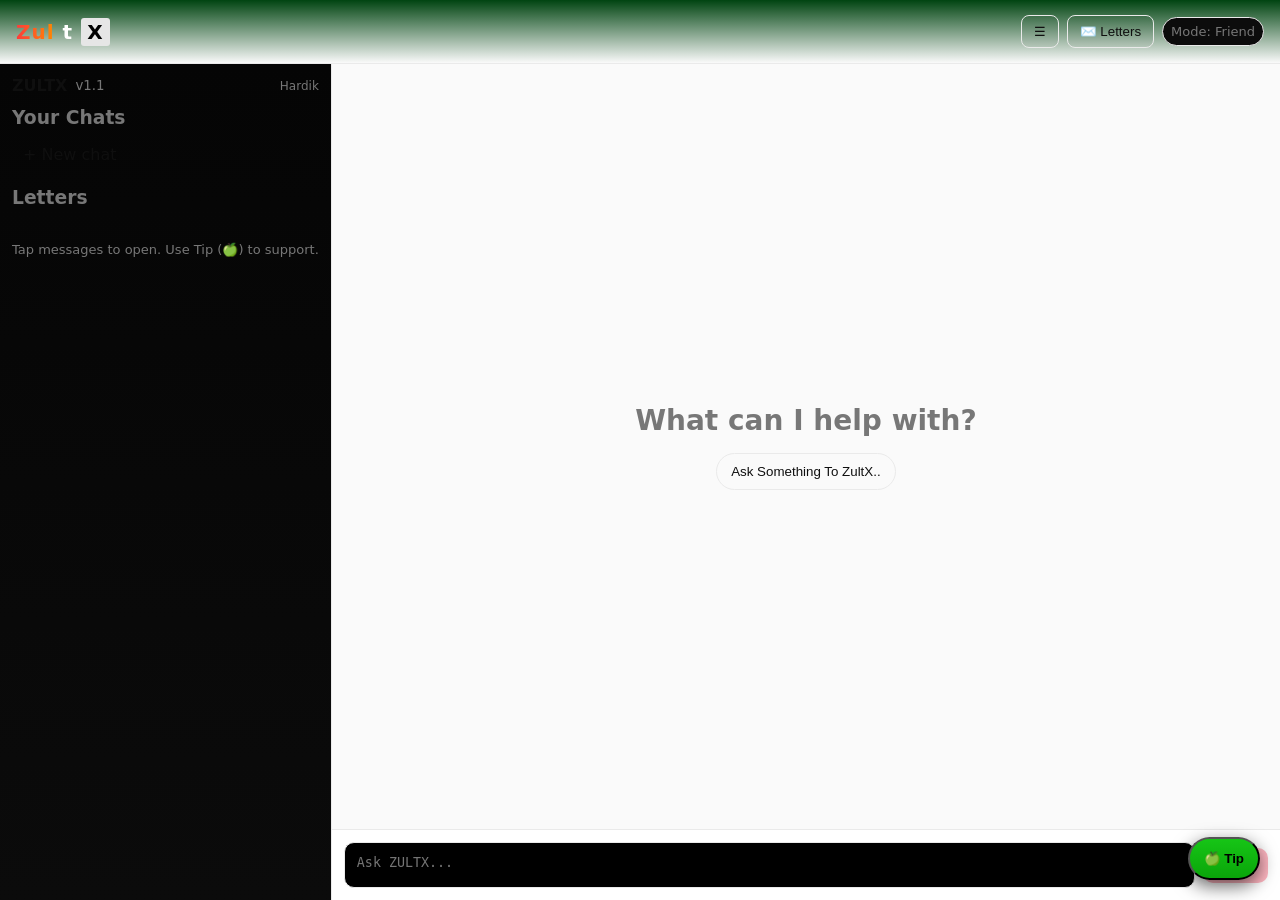
==== index.html @ 073f1c7c "Update title and color scheme in index.html" ====
<!doctype html>
<html lang="en">
<head>
<meta charset="utf-8" />
<meta name="viewport" content="width=device-width,initial-scale=1" />
<title>ZULTX — v1.1</title>
<style>
:root{
  --bg:#fafafa;
  --panel:#ffffff;
  --text:#0f0f0f;
  --muted:#777;
  --outline:#eaeaea;
  --accent:#ffb6c1;
  --glass: rgba(0,0,0,0.03);
}
  
@media (prefers-color-scheme: dark){
  :root{
    --bg:#000;
    --panel:#0b0b0b;
    --text:#eaeaea;
    --muted:#9aa0a6;
    --outline:#121212;
    --accent:#18d018;
    --glass: rgba(255,255,255,0.03);
  }
}
  
*{box-sizing:border-box}
html,body{height:100%;margin:0;font-family:Inter,system-ui,Arial;color:var(--text);background:var(--bg)}
header{height:64px;display:flex;align-items:center;gap:12px;padding:10px 16px;border-bottom:1px solid var(--outline);background:linear-gradient(180deg,#041,#0000)}
.logo{font-weight:800;letter-spacing:1px;font-size:20px;display:flex;align-items:center;gap:8px}
.logo .fire{background:linear-gradient(90deg,#ff3b3b,#ff8a00);-webkit-background-clip:text;background-clip:text;color:transparent;font-weight:900}
.logo .x-black{color:#000;background:#e6e6e6;padding:2px 6px;border-radius:3px}
.top-actions{margin-left:auto;display:flex;gap:8px;align-items:center}
.top-actions button{background:var(--glass);border:1px solid var(--outline);padding:8px 12px;border-radius:8px;color:var(--text);cursor:pointer}

.app{display:flex;height:calc(100% - 64px);}

/* side panel */
.side{width:var(--side-w);background:linear-gradient(180deg,#050505,#0b0b0b);border-right:1px solid var(--outline);padding:12px;overflow:auto}
.side .menu-btn{display:flex;align-items:center;gap:8px;padding:10px;border-radius:10px;cursor:pointer;border:1px solid transparent}
.side .menu-btn:hover{background:rgba(255,255,255,0.02)}
.side h3{margin:12px 0 6px;color:var(--muted);font-weight:600}

/* main chat */
.main{flex:1;display:flex;flex-direction:column;position:relative}
.center-screen{flex:1;display:flex;align-items:center;justify-content:center;text-align:center;color:var(--muted)}
.chat-wrap{display:flex;flex-direction:column;gap:12px;padding:18px;max-width:900px;margin:0 auto;flex:1;overflow:auto}
.msg{padding:12px 14px;border-radius:12px;max-width:78%;white-space:pre-wrap;opacity:0;transform:translateY(6px);animation:fadeIn 240ms ease forwards}
@keyframes fadeIn{to{opacity:1;transform:none}}
.msg.user{background:#071326;margin-left:auto;border-top-right-radius:2px;color:#bfe}
.msg.ai{background:linear-gradient(180deg,#0f1720,#07101a);margin-right:auto;border-top-left-radius:2px}
.meta{font-size:12px;color:var(--muted);margin-top:4px;display:flex;gap:8px;align-items:center}

/* typing indicator + cursor */
.typing{display:inline-block;margin-left:6px;font-size:12px;color:var(--muted)}
.cursor{display:inline-block;width:10px;height:18px;margin-left:6px;background:var(--text);border-radius:2px;animation:blink 1s steps(2,end) infinite}
@keyframes blink{50%{opacity:0}}

/* input bar */
.compose{padding:12px;border-top:1px solid var(--outline);display:flex;gap:8px;align-items:center;background:var(--panel)}
.compose textarea{flex:1;background:#000;border:1px solid var(--outline);padding:12px;border-radius:10px;color:var(--text);min-height:46px;resize:none}
.compose button{background:var(--accent);border:none;padding:10px 16px;border-radius:10px;font-weight:700;cursor:pointer;color:#000}

/* small helpers */
.hint{color:var(--muted);font-size:13px;text-align:center;margin-top:8px}
.mode-pill{padding:6px 8px;border-radius:999px;background:#0c0c0c;border:1px solid var(--outline);font-size:13px;color:var(--muted)}
.fab{position:fixed;right:20px;bottom:20px;background:linear-gradient(180deg,#16c516,#0aa50a);color:#000;padding:12px 14px;border-radius:999px;font-weight:700;cursor:pointer;box-shadow:0 6px 18px rgba(0,0,0,0.6)}
@media(max-width:880px){.side{display:none}:root{--side-w:260px}}
</style>
</head>
<body>
<header>
  <div class="logo"><span class="fire">Zul</span><span style="color:#fff">t</span><span class="x-black">X</span></div>
  <div class="top-actions">
    <button id="hamb">☰</button>
    <button id="lettersBtn">✉️ Letters</button>
    <div id="modePill" class="mode-pill">Mode: Friend</div>
  </div>
</header>

<div class="app">
  <aside class="side" id="sidePanel">
    <div style="display:flex;justify-content:space-between;align-items:center">
      <div style="display:flex;gap:8px;align-items:center"><strong>ZULTX</strong><small style="color:var(--muted)"> v1.1</small></div>
      <div style="font-size:12px;color:var(--muted)">Hardik</div>
    </div>

    <h3>Your Chats</h3>
    <div id="historyList">
      <div class="menu-btn" onclick="newChat()">+ New chat</div>
    </div>

    <h3>Letters</h3>
    <div id="lettersList" style="display:flex;flex-direction:column;gap:6px"></div>
    <div style="height:20px"></div>
    <div class="hint">Tap messages to open. Use Tip (🍏) to support.</div>
  </aside>

  <main class="main">
    <div id="centerScreen" class="center-screen">
      <div style="max-width:720px">
        <div style="font-size:28px;font-weight:800;margin-bottom:16px">What can I help with?</div>
        <div style="display:flex;gap:8px;justify-content:center">
          <button onclick="focusInput()" style="padding:10px 14px;border-radius:999px;border:1px solid var(--outline);background:transparent;color:var(--text);cursor:pointer">Ask Something To ZultX..</button>
        </div>
      </div>
    </div>

    <div id="chatArea" class="chat-wrap" style="display:none"></div>

    <div class="compose">
      <textarea id="input" placeholder="Ask ZULTX..." rows="1"></textarea>
      <button id="sendBtn">Send</button>
    </div>
  </main>
</div>

<button class="fab" id="tipBtn">🍏 Tip</button>

<!-- letters modal -->
<div id="lettersModal" style="display:none;position:fixed;left:8%;top:8%;right:8%;bottom:8%;background:#061212;border-radius:12px;padding:18px;z-index:60;overflow:auto;border:1px solid #142">
  <div style="display:flex;justify-content:space-between;align-items:center">
    <h2>Letters</h2>
    <button onclick="closeLetters()">Close</button>
  </div>
  <div id="modalLettersContent" style="white-space:pre-wrap;color:var(--text);margin-top:12px"></div>
</div>

<!-- tip modal -->
<div id="tipModal" style="display:none;position:fixed;left:20%;top:18%;right:20%;background:#061212;border-radius:12px;padding:18px;z-index:70;border:1px solid #142">
  <h3>Tip ZULTX</h3>
  <div style="display:flex;gap:8px;margin-top:12px">
    <button onclick="createTip(10)">₹10</button>
    <button onclick="createTip(40)">₹40</button>
    <button onclick="createTip(100)">₹100</button>
    <button onclick="createTip(500)">₹500</button>
    <button onclick="createTip(1100)">₹1100</button>
  </div>
  <div style="margin-top:12px"><button onclick="closeTip()">Cancel</button></div>
</div>

<!-- UPI QR modal (desktop fallback) -->
<div id="qrModal" style="display:none;position:fixed;left:18%;top:12%;right:18%;background:#061212;border-radius:12px;padding:18px;z-index:71;border:1px solid #142;text-align:center">
  <h3>Scan to pay (UPI)</h3>
  <div id="qrImgWrap" style="margin-top:12px"></div>
  <div style="margin-top:12px">
    <button id="copyUpiBtn">Copy UPI</button>
    <button onclick="closeQr()">Close</button>
  </div>
</div>

<script>
const chatArea = document.getElementById("chatArea");
const input = document.getElementById("input");
const sendBtn = document.getElementById("sendBtn");
const centerScreen = document.getElementById("centerScreen");
const sidePanel = document.getElementById("sidePanel");
let streaming = false;

function focusInput(){
  centerScreen.style.display = "none";
  chatArea.style.display = "flex";
  input.focus();
}

function newChat(){
  chatArea.innerHTML = "";
  centerScreen.style.display = "none";
  chatArea.style.display = "flex";
  addSystemMsg("New chat started.");
}

function addUserMsg(text){
  const d = document.createElement("div");
  d.className = "msg user";
  d.textContent = text;
  chatArea.appendChild(d);
  chatArea.scrollTop = chatArea.scrollHeight;
  return d;
}
function addAiMsg(text){
  const d = document.createElement("div");
  d.className = "msg ai";
  d.textContent = text;
  chatArea.appendChild(d);
  chatArea.scrollTop = chatArea.scrollHeight;
  return d;
}
function addSystemMsg(text){
  const d = document.createElement("div");
  d.style.textAlign = "center";
  d.style.color = "var(--muted)";
  d.style.fontSize = "13px";
  d.textContent = text;
  chatArea.appendChild(d);
  chatArea.scrollTop = chatArea.scrollHeight;
  return d;
}

function showTyping(flag){
  let t = document.getElementById("typingIndicator");
  if(flag){
    if(!t){
      t = document.createElement("div");
      t.id = "typingIndicator";
      t.className = "meta";
      t.innerHTML = 'ZULTX is thinking<span class="cursor"></span>';
      chatArea.appendChild(t);
      chatArea.scrollTop = chatArea.scrollHeight;
    }
  } else {
    const el = document.getElementById("typingIndicator");
    if(el) el.remove();
  }
}

async function sendMessage(){
  const text = input.value.trim();
  if(!text) return;
  addUserMsg(text);
  input.value = "";
  sendBtn.disabled = true;
  streaming = true;
  showTyping(true);

  const aiDiv = addAiMsg("");
  try{
    const res = await fetch(`/ask?q=${encodeURIComponent(text)}&stream=true`);
    if(!res.ok){
      aiDiv.textContent = "⚠️ Server error: "+(await res.text());
      sendBtn.disabled = false;
      streaming = false;
      showTyping(false);
      return;
    }
    const reader = res.body.getReader();
    const dec = new TextDecoder();
    while(true){
      const {value, done} = await reader.read();
      if(done) break;
      aiDiv.textContent += dec.decode(value);
      chatArea.scrollTop = chatArea.scrollHeight;
    }
    addFeedbackRow(aiDiv, text);
  }catch(e){
    aiDiv.textContent = "⚠️ Connection error.";
  }
  sendBtn.disabled = false;
  streaming = false;
  showTyping(false);
}

sendBtn.onclick = sendMessage;
input.addEventListener("keydown", e=>{
  if(e.key === "Enter" && !e.shiftKey){
    e.preventDefault();
    sendMessage();
  }
});

function addFeedbackRow(aiDiv, q){
  const row = document.createElement("div");
  row.className = "meta";
  row.innerHTML = `
    <button onclick="vote('up',this)">👍</button>
    <button onclick="vote('down',this)">👎</button>
    <button onclick="generateShare(this)">Share</button>
  `;
  aiDiv.after(row);
}

async function vote(kind,btn){
  const payload = {type: kind, time: Date.now()};
  await fetch("/feedback", {method:"POST", headers:{"Content-Type":"application/json"}, body:JSON.stringify(payload)});
  btn.textContent = kind === 'up' ? 'Thanks 👍' : 'Saved 👎';
}

function generateShare(btn){
  const msg = btn.parentNode.previousSibling.textContent || "";
  const canvas = document.createElement("canvas");
  canvas.width = 1200;
  canvas.height = 630;
  const ctx = canvas.getContext("2d");
  ctx.fillStyle = "#041014";
  ctx.fillRect(0,0,canvas.width,canvas.height);
  ctx.fillStyle = "#fff";
  ctx.font = "bold 48px Inter, Arial";
  ctx.fillText("ZULTX", 40, 90);
  ctx.fillStyle = "#cfe";
  ctx.font = "28px Inter, Arial";
  const lines = wrapText(ctx, msg, 1120);
  let y = 160;
  for(const line of lines){
    ctx.fillText(line, 40, y);
    y += 42;
    if(y > 560) break;
  }
  const data = canvas.toDataURL("image/png");
  const link = document.createElement("a");
  link.href = data;
  link.download = "zultx-share.png";
  link.click();
}

function wrapText(ctx, text, maxWidth){
  const words = text.split(/\s+/);
  const lines = [];
  let current = "";
  for(const w of words){
    const test = current ? current + " " + w : w;
    const m = ctx.measureText(test).width;
    if(m > maxWidth){
      lines.push(current);
      current = w;
    } else {
      current = test;
    }
  }
  if(current) lines.push(current);
  return lines;
}

// Letters
async function loadLetters(){
  const res = await fetch("/letters");
  const data = await res.json();
  const list = document.getElementById("lettersList");
  list.innerHTML = "";
  (data.letters||[]).forEach(name=>{
    const el = document.createElement("div");
    el.className = "menu-btn";
    el.textContent = name;
    el.onclick = ()=>openLetter(name);
    list.appendChild(el);
  });
}
async function openLetter(name){
  const res = await fetch(`/letters/${encodeURIComponent(name)}`);
  if(!res.ok) return alert("Unable to open")
  const text = await res.text();
  document.getElementById("modalLettersContent").textContent = text;
  document.getElementById("lettersModal").style.display = "block";
}
function closeLetters(){ document.getElementById("lettersModal").style.display="none" }

// Tip modal + UPI flow
document.getElementById("tipBtn").onclick = ()=>{ document.getElementById("tipModal").style.display = "block"; }
function closeTip(){ document.getElementById("tipModal").style.display = "none"; }

async function createTip(amount){
  // ask server for UPI link + QR
  const res = await fetch("/tip", {method:"POST", headers:{"Content-Type":"application/json"}, body:JSON.stringify({amount})});
  const data = await res.json();
  if(!data.ok){
    alert("Tip creation failed: " + (data.note || data.error || "unknown"));
    closeTip();
    return;
  }
  const upi_link = data.upi_link;
  const qr = data.qr;
  // mobile: try to open the UPI intent (works on Android/iPhone with UPI)
  const isMobile = /Android|iPhone|iPad|iPod/i.test(navigator.userAgent);
  if(isMobile){
    // Redirect to UPI link — phone will prompt UPI apps
    window.location.href = upi_link;
    closeTip();
    // Optionally show a tiny confirmation prompt after a few seconds (client will then call /tip/confirm)
    setTimeout(()=> {
      const ok = confirm("Did the payment app open? If you completed the tip, press OK to record it (you can paste txn id).");
      if(ok){
        const payment_id = prompt("Optional: paste payment id / txn id (if you have it)","");
        fetch("/tip/confirm", {method:"POST", headers:{"Content-Type":"application/json"}, body:JSON.stringify({order_id: data.order.id, payment_id, amount})});
      }
    }, 1200);
    return;
  }
  // Desktop: show QR modal and copy button
  openQr(qr, upi_link);
  closeTip();
}

function openQr(qrUrl, upiLink){
  const wrap = document.getElementById("qrImgWrap");
  wrap.innerHTML = `<img src="${qrUrl}" alt="UPI QR" style="width:280px;height:280px;border-radius:8px"/>`;
  const copyBtn = document.getElementById("copyUpiBtn");
  copyBtn.onclick = async ()=>{
    try{
      await navigator.clipboard.writeText(upiLink);
      copyBtn.textContent = "Copied ✓";
    }catch(e){
      alert("Copy failed — UPI link: " + upiLink);
    }
  };
  document.getElementById("qrModal").style.display = "block";
}

function closeQr(){ document.getElementById("qrModal").style.display = "none"; }

// hamburger toggle
document.getElementById("hamb").onclick = ()=>{
  if(sidePanel.style.display === "none" || getComputedStyle(sidePanel).display === "none"){
    sidePanel.style.display = "block";
  } else {
    sidePanel.style.display = "none";
  }
};

document.getElementById("lettersBtn").onclick = async ()=>{
  await loadLetters();
  document.getElementById("lettersModal").style.display = "block";
};

// init
loadLetters();
</script>
</body>
</html>
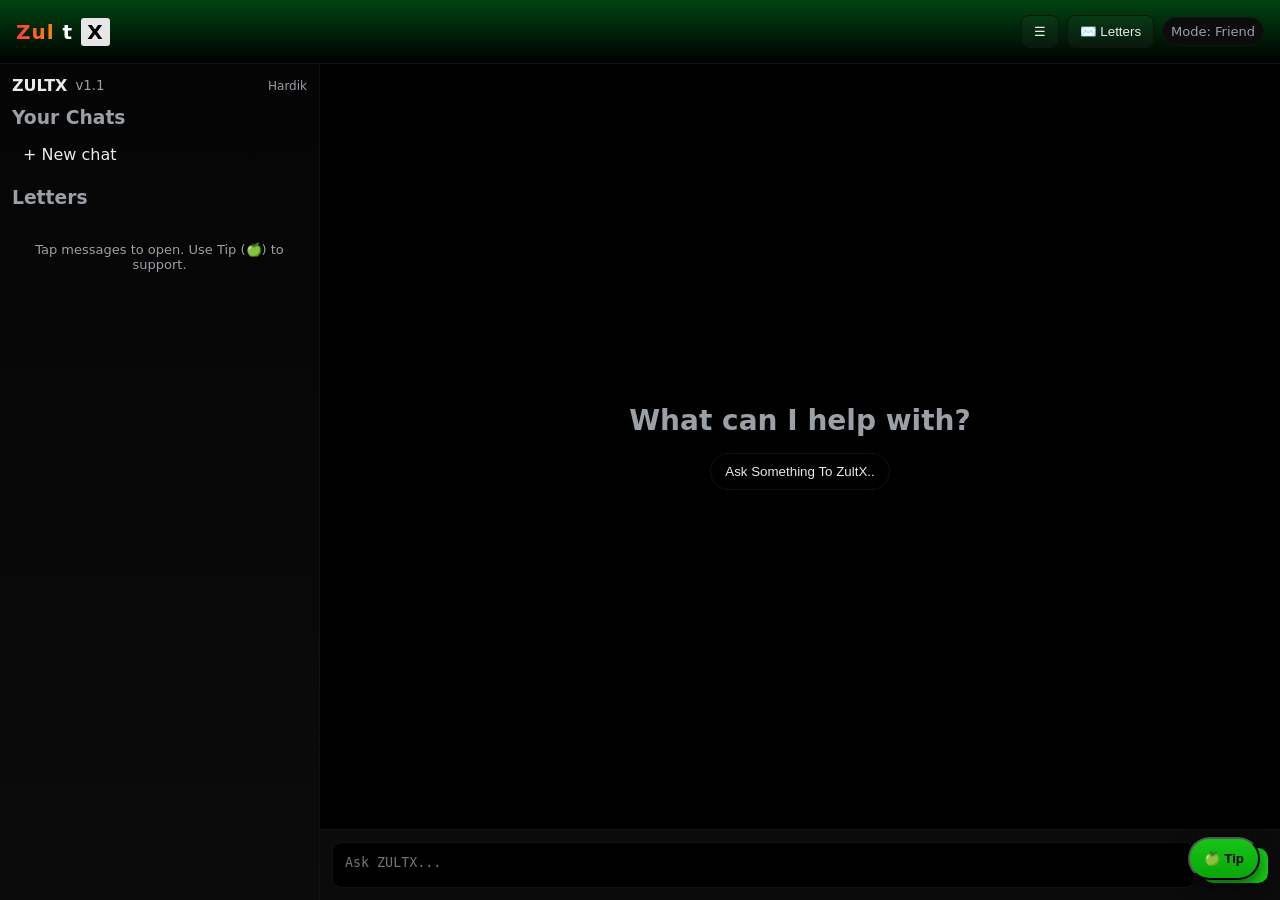
==== commit 8c2b12de: "Refactor CSS variables for dark theme Updated CSS variables for dark mode and removed redundant medi" ====
--- a/index.html
+++ b/index.html
@@ -6,27 +6,15 @@
 <title>ZULTX — v1.1</title>
 <style>
 :root{
-  --bg:#fafafa;
-  --panel:#ffffff;
-  --text:#0f0f0f;
-  --muted:#777;
-  --outline:#eaeaea;
-  --accent:#ffb6c1;
-  --glass: rgba(0,0,0,0.03);
-}
-  
-@media (prefers-color-scheme: dark){
-  :root{
-    --bg:#000;
-    --panel:#0b0b0b;
-    --text:#eaeaea;
-    --muted:#9aa0a6;
-    --outline:#121212;
-    --accent:#18d018;
-    --glass: rgba(255,255,255,0.03);
-  }
-}
-  
+  --bg:#000;
+  --panel:#0b0b0b;
+  --muted:#9aa0a6;
+  --text:#eaeaea;
+  --accent:#18d018;
+  --outline:#121212;
+  --glass: rgba(255,255,255,0.03);
+  --side-w: 320px;
+}
 *{box-sizing:border-box}
 html,body{height:100%;margin:0;font-family:Inter,system-ui,Arial;color:var(--text);background:var(--bg)}
 header{height:64px;display:flex;align-items:center;gap:12px;padding:10px 16px;border-bottom:1px solid var(--outline);background:linear-gradient(180deg,#041,#0000)}
@@ -417,4 +405,4 @@
 loadLetters();
 </script>
 </body>
-</html>
+  </html>
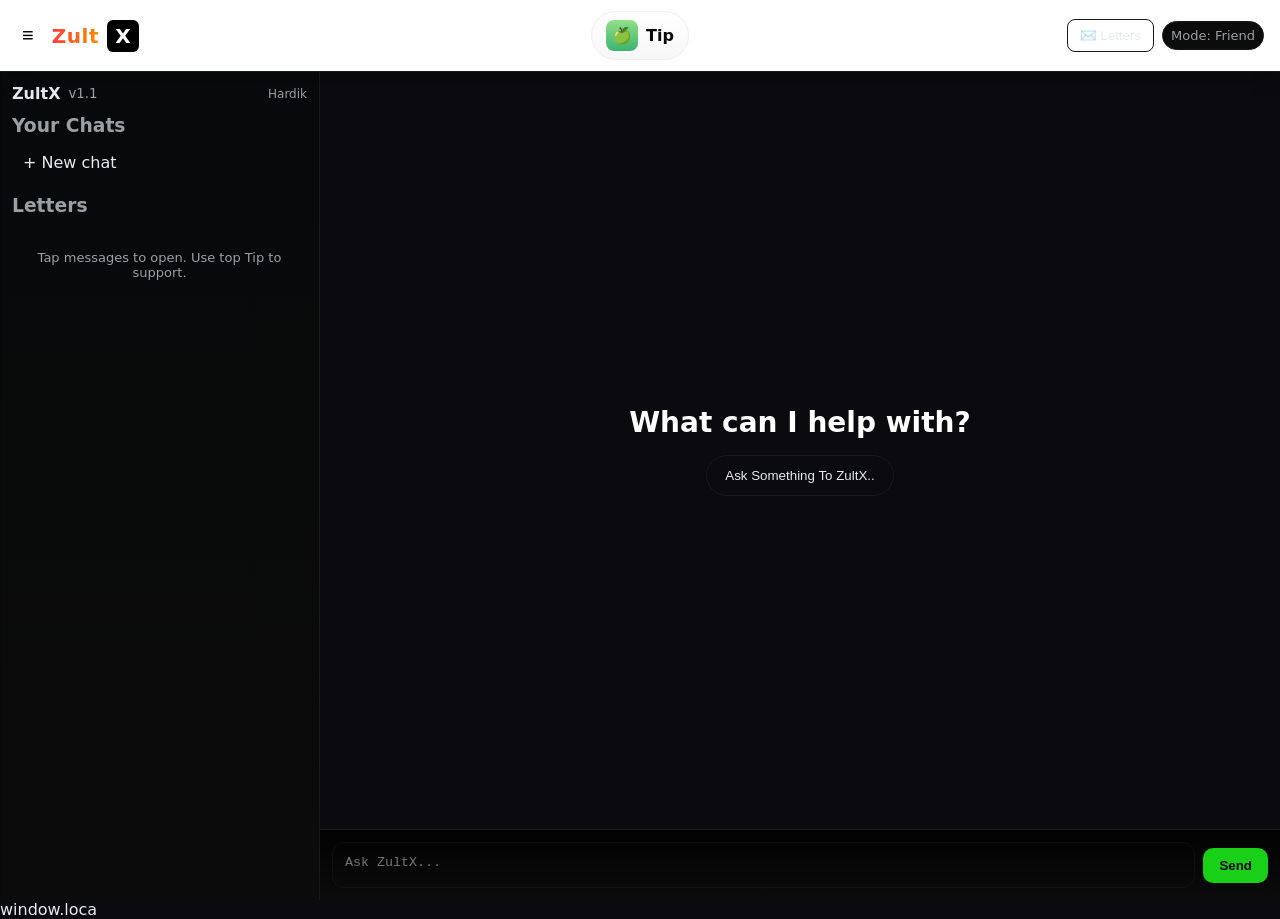
==== commit 0918f5fb: "Update index.html" ====
--- a/index.html
+++ b/index.html
@@ -3,34 +3,115 @@
 <head>
 <meta charset="utf-8" />
 <meta name="viewport" content="width=device-width,initial-scale=1" />
-<title>ZULTX — v1.1</title>
+<title>ZultX — v1.1</title>
 <style>
 :root{
-  --bg:#000;
-  --panel:#0b0b0b;
+  --bg:#0b0b0f;
+  --panel:#0f1113;
   --muted:#9aa0a6;
-  --text:#eaeaea;
+  --text:#e8eaed;
   --accent:#18d018;
-  --outline:#121212;
+  --outline:#1a1a1a;
   --glass: rgba(255,255,255,0.03);
   --side-w: 320px;
+  --header-bg: #ffffff; /* user requested white top */
+  --header-text: #0a0a0a;
+  --tip-color: #2e8b57;
 }
 *{box-sizing:border-box}
 html,body{height:100%;margin:0;font-family:Inter,system-ui,Arial;color:var(--text);background:var(--bg)}
-header{height:64px;display:flex;align-items:center;gap:12px;padding:10px 16px;border-bottom:1px solid var(--outline);background:linear-gradient(180deg,#041,#0000)}
-.logo{font-weight:800;letter-spacing:1px;font-size:20px;display:flex;align-items:center;gap:8px}
-.logo .fire{background:linear-gradient(90deg,#ff3b3b,#ff8a00);-webkit-background-clip:text;background-clip:text;color:transparent;font-weight:900}
-.logo .x-black{color:#000;background:#e6e6e6;padding:2px 6px;border-radius:3px}
+header{
+  height:72px;
+  display:flex;
+  align-items:center;
+  gap:12px;
+  padding:10px 16px;
+  border-bottom:1px solid var(--outline);
+  background:var(--header-bg);
+  color:var(--header-text);
+  position:relative;
+  z-index:40;
+  box-shadow:0 6px 18px rgba(0,0,0,0.2);
+}
+.logo{
+  font-weight:900;
+  letter-spacing:0.6px;
+  font-size:20px;
+  display:flex;
+  align-items:center;
+  gap:8px;
+}
+.logo .fire{
+  background:linear-gradient(90deg,#ff3b3b,#ff8a00);
+  -webkit-background-clip:text;
+  background-clip:text;
+  color:transparent;
+  font-weight:900;
+}
+.logo .x-black{
+  background:#000;
+  color:#fff;
+  padding:4px 8px;
+  border-radius:6px;
+  font-weight:800;
+}
+.top-center {
+  position:absolute;
+  left:50%;
+  transform:translateX(-50%);
+  display:flex;
+  align-items:center;
+  gap:12px;
+}
+.top-center button {
+  background:#fff;
+  border:1px solid #e6e6e6;
+  padding:8px 12px;
+  border-radius:999px;
+  font-weight:700;
+  cursor:pointer;
+  box-shadow:0 6px 18px rgba(0,0,0,0.08);
+}
 .top-actions{margin-left:auto;display:flex;gap:8px;align-items:center}
 .top-actions button{background:var(--glass);border:1px solid var(--outline);padding:8px 12px;border-radius:8px;color:var(--text);cursor:pointer}
 
-.app{display:flex;height:calc(100% - 64px);}
-
-/* side panel */
-.side{width:var(--side-w);background:linear-gradient(180deg,#050505,#0b0b0b);border-right:1px solid var(--outline);padding:12px;overflow:auto}
+/* layout */
+.app{display:flex;height:calc(100% - 72px);}
+
+/* left side panel (history) */
+.side{
+  width:var(--side-w);
+  background:linear-gradient(180deg,#08090a,#0b0b0b);
+  border-right:1px solid var(--outline);
+  padding:12px;
+  overflow:auto;
+  transition:transform .28s ease;
+  position:relative;
+  z-index:10;
+}
 .side .menu-btn{display:flex;align-items:center;gap:8px;padding:10px;border-radius:10px;cursor:pointer;border:1px solid transparent}
 .side .menu-btn:hover{background:rgba(255,255,255,0.02)}
 .side h3{margin:12px 0 6px;color:var(--muted);font-weight:600}
+
+/* half-panel overlay when hamburger pressed */
+.halfpanel {
+  position:fixed;
+  left:0;
+  top:72px;
+  bottom:0;
+  width:50%;
+  max-width:720px;
+  background:linear-gradient(180deg,#060708,#0b0b0b);
+  border-right:1px solid var(--outline);
+  padding:18px;
+  transform:translateX(-110%);
+  transition:transform .28s cubic-bezier(.2,.9,.2,1);
+  z-index:80;
+  box-shadow: 6px 0 40px rgba(0,0,0,0.6);
+  overflow:auto;
+}
+.halfpanel.open{transform:translateX(0%)}
+.halfpanel .closeBtn{position:absolute;right:12px;top:12px;background:transparent;border:1px solid rgba(255,255,255,0.04);padding:6px 8px;border-radius:8px;color:var(--muted);cursor:pointer}
 
 /* main chat */
 .main{flex:1;display:flex;flex-direction:column;position:relative}
@@ -42,37 +123,70 @@
 .msg.ai{background:linear-gradient(180deg,#0f1720,#07101a);margin-right:auto;border-top-left-radius:2px}
 .meta{font-size:12px;color:var(--muted);margin-top:4px;display:flex;gap:8px;align-items:center}
 
-/* typing indicator + cursor */
+/* typing indicator */
 .typing{display:inline-block;margin-left:6px;font-size:12px;color:var(--muted)}
 .cursor{display:inline-block;width:10px;height:18px;margin-left:6px;background:var(--text);border-radius:2px;animation:blink 1s steps(2,end) infinite}
 @keyframes blink{50%{opacity:0}}
 
 /* input bar */
-.compose{padding:12px;border-top:1px solid var(--outline);display:flex;gap:8px;align-items:center;background:var(--panel)}
-.compose textarea{flex:1;background:#000;border:1px solid var(--outline);padding:12px;border-radius:10px;color:var(--text);min-height:46px;resize:none}
+.compose{padding:12px;border-top:1px solid var(--outline);display:flex;gap:8px;align-items:center;background:linear-gradient(180deg,#020203,#0b0b0b)}
+.compose textarea{flex:1;background:transparent;border:1px solid rgba(255,255,255,0.04);padding:12px;border-radius:12px;color:var(--text);min-height:46px;resize:none}
 .compose button{background:var(--accent);border:none;padding:10px 16px;border-radius:10px;font-weight:700;cursor:pointer;color:#000}
+
+/* top-tip button style (floating top center) */
+.top-tip{background:linear-gradient(180deg,#fff,#f7f7f7);border-radius:999px;padding:8px 14px;border:1px solid #eee;display:flex;align-items:center;gap:8px;cursor:pointer}
+.top-tip .apple{background:linear-gradient(180deg,#92e08a,#3cb371);padding:6px;border-radius:8px;font-weight:800;color:#012}
 
 /* small helpers */
 .hint{color:var(--muted);font-size:13px;text-align:center;margin-top:8px}
 .mode-pill{padding:6px 8px;border-radius:999px;background:#0c0c0c;border:1px solid var(--outline);font-size:13px;color:var(--muted)}
 .fab{position:fixed;right:20px;bottom:20px;background:linear-gradient(180deg,#16c516,#0aa50a);color:#000;padding:12px 14px;border-radius:999px;font-weight:700;cursor:pointer;box-shadow:0 6px 18px rgba(0,0,0,0.6)}
-@media(max-width:880px){.side{display:none}:root{--side-w:260px}}
+
+/* small responsive tweaks */
+@media(max-width:880px){
+  .side{display:none}
+  .halfpanel{width:86%}
+  .center-screen .bigBtn{width:100%}
+}
 </style>
 </head>
 <body>
 <header>
-  <div class="logo"><span class="fire">Zul</span><span style="color:#fff">t</span><span class="x-black">X</span></div>
+  <div style="display:flex;align-items:center;gap:12px">
+    <button id="hamb" aria-label="menu" style="background:transparent;border:0;font-size:20px;cursor:pointer">≡</button>
+    <div class="logo"><span class="fire">Zult</span><span class="x-black">X</span></div>
+  </div>
+
+  <div class="top-center">
+    <!-- Top center tip button -->
+    <div class="top-tip" id="topTipBtn" title="Tip ZultX">
+      <span class="apple">🍏</span>
+      <strong>Tip</strong>
+    </div>
+  </div>
+
   <div class="top-actions">
-    <button id="hamb">☰</button>
     <button id="lettersBtn">✉️ Letters</button>
     <div id="modePill" class="mode-pill">Mode: Friend</div>
   </div>
 </header>
 
+<!-- half screen panel (opens on hamburger) -->
+<div id="halfPanel" class="halfpanel" role="dialog" aria-hidden="true">
+  <button class="closeBtn" onclick="closeHalf()">✕</button>
+  <h2 style="margin-top:6px">ZultX — History & Servers</h2>
+  <p style="color:var(--muted);margin-top:8px">This panel covers half the screen (desktop/tablet). It shows chat history, servers, accounts and old AI sessions.</p>
+  <hr style="border-color:var(--outline)"/>
+  <div id="halfContent">
+    <button style="margin:8px 0;padding:10px;border-radius:8px;background:transparent;border:1px solid rgba(255,255,255,0.03)">Account</button>
+    <div style="margin-top:12px;color:var(--muted)">(This is a demo panel — wire up your real history & servers later)</div>
+  </div>
+</div>
+
 <div class="app">
   <aside class="side" id="sidePanel">
     <div style="display:flex;justify-content:space-between;align-items:center">
-      <div style="display:flex;gap:8px;align-items:center"><strong>ZULTX</strong><small style="color:var(--muted)"> v1.1</small></div>
+      <div style="display:flex;gap:8px;align-items:center"><strong>ZultX</strong><small style="color:var(--muted)"> v1.1</small></div>
       <div style="font-size:12px;color:var(--muted)">Hardik</div>
     </div>
 
@@ -84,15 +198,15 @@
     <h3>Letters</h3>
     <div id="lettersList" style="display:flex;flex-direction:column;gap:6px"></div>
     <div style="height:20px"></div>
-    <div class="hint">Tap messages to open. Use Tip (🍏) to support.</div>
+    <div class="hint">Tap messages to open. Use top Tip to support.</div>
   </aside>
 
   <main class="main">
     <div id="centerScreen" class="center-screen">
       <div style="max-width:720px">
-        <div style="font-size:28px;font-weight:800;margin-bottom:16px">What can I help with?</div>
+        <div style="font-size:28px;font-weight:800;margin-bottom:16px;color:#fff">What can I help with?</div>
         <div style="display:flex;gap:8px;justify-content:center">
-          <button onclick="focusInput()" style="padding:10px 14px;border-radius:999px;border:1px solid var(--outline);background:transparent;color:var(--text);cursor:pointer">Ask Something To ZultX..</button>
+          <button class="bigBtn" onclick="focusInput()" style="padding:12px 18px;border-radius:999px;border:1px solid var(--outline);background:transparent;color:var(--text);cursor:pointer">Ask Something To ZultX..</button>
         </div>
       </div>
     </div>
@@ -100,16 +214,14 @@
     <div id="chatArea" class="chat-wrap" style="display:none"></div>
 
     <div class="compose">
-      <textarea id="input" placeholder="Ask ZULTX..." rows="1"></textarea>
+      <textarea id="input" placeholder="Ask ZultX..." rows="1"></textarea>
       <button id="sendBtn">Send</button>
     </div>
   </main>
 </div>
 
-<button class="fab" id="tipBtn">🍏 Tip</button>
-
 <!-- letters modal -->
-<div id="lettersModal" style="display:none;position:fixed;left:8%;top:8%;right:8%;bottom:8%;background:#061212;border-radius:12px;padding:18px;z-index:60;overflow:auto;border:1px solid #142">
+<div id="lettersModal" style="display:none;position:fixed;left:8%;top:12%;right:8%;bottom:12%;background:#061212;border-radius:12px;padding:18px;z-index:60;overflow:auto;border:1px solid #142">
   <div style="display:flex;justify-content:space-between;align-items:center">
     <h2>Letters</h2>
     <button onclick="closeLetters()">Close</button>
@@ -118,8 +230,8 @@
 </div>
 
 <!-- tip modal -->
-<div id="tipModal" style="display:none;position:fixed;left:20%;top:18%;right:20%;background:#061212;border-radius:12px;padding:18px;z-index:70;border:1px solid #142">
-  <h3>Tip ZULTX</h3>
+<div id="tipModal" style="display:none;position:fixed;left:18%;top:18%;right:18%;background:#061212;border-radius:12px;padding:18px;z-index:70;border:1px solid #142">
+  <h3>Tip ZultX</h3>
   <div style="display:flex;gap:8px;margin-top:12px">
     <button onclick="createTip(10)">₹10</button>
     <button onclick="createTip(40)">₹40</button>
@@ -141,11 +253,13 @@
 </div>
 
 <script>
+/* ---------- helpers ---------- */
 const chatArea = document.getElementById("chatArea");
 const input = document.getElementById("input");
 const sendBtn = document.getElementById("sendBtn");
 const centerScreen = document.getElementById("centerScreen");
 const sidePanel = document.getElementById("sidePanel");
+const halfPanel = document.getElementById("halfPanel");
 let streaming = false;
 
 function focusInput(){
@@ -161,6 +275,7 @@
   addSystemMsg("New chat started.");
 }
 
+/* message elements */
 function addUserMsg(text){
   const d = document.createElement("div");
   d.className = "msg user";
@@ -172,7 +287,7 @@
 function addAiMsg(text){
   const d = document.createElement("div");
   d.className = "msg ai";
-  d.textContent = text;
+  d.textContent = text || "";
   chatArea.appendChild(d);
   chatArea.scrollTop = chatArea.scrollHeight;
   return d;
@@ -188,6 +303,7 @@
   return d;
 }
 
+/* typing indicator */
 function showTyping(flag){
   let t = document.getElementById("typingIndicator");
   if(flag){
@@ -195,7 +311,7 @@
       t = document.createElement("div");
       t.id = "typingIndicator";
       t.className = "meta";
-      t.innerHTML = 'ZULTX is thinking<span class="cursor"></span>';
+      t.innerHTML = 'ZultX is thinking<span class="cursor"></span>';
       chatArea.appendChild(t);
       chatArea.scrollTop = chatArea.scrollHeight;
     }
@@ -205,50 +321,7 @@
   }
 }
 
-async function sendMessage(){
-  const text = input.value.trim();
-  if(!text) return;
-  addUserMsg(text);
-  input.value = "";
-  sendBtn.disabled = true;
-  streaming = true;
-  showTyping(true);
-
-  const aiDiv = addAiMsg("");
-  try{
-    const res = await fetch(`/ask?q=${encodeURIComponent(text)}&stream=true`);
-    if(!res.ok){
-      aiDiv.textContent = "⚠️ Server error: "+(await res.text());
-      sendBtn.disabled = false;
-      streaming = false;
-      showTyping(false);
-      return;
-    }
-    const reader = res.body.getReader();
-    const dec = new TextDecoder();
-    while(true){
-      const {value, done} = await reader.read();
-      if(done) break;
-      aiDiv.textContent += dec.decode(value);
-      chatArea.scrollTop = chatArea.scrollHeight;
-    }
-    addFeedbackRow(aiDiv, text);
-  }catch(e){
-    aiDiv.textContent = "⚠️ Connection error.";
-  }
-  sendBtn.disabled = false;
-  streaming = false;
-  showTyping(false);
-}
-
-sendBtn.onclick = sendMessage;
-input.addEventListener("keydown", e=>{
-  if(e.key === "Enter" && !e.shiftKey){
-    e.preventDefault();
-    sendMessage();
-  }
-});
-
+/* feedback row */
 function addFeedbackRow(aiDiv, q){
   const row = document.createElement("div");
   row.className = "meta";
@@ -260,25 +333,178 @@
   aiDiv.after(row);
 }
 
+/* ---------- streaming-safe sendMessage ---------- */
+async function sendMessage(){
+  const text = input.value.trim();
+  if(!text) return;
+  addUserMsg(text);
+  input.value = "";
+  sendBtn.disabled = true;
+  streaming = true;
+  showTyping(true);
+
+  const aiDiv = addAiMsg("");
+  try{
+    // call backend streaming ask
+    const res = await fetch(`/ask?q=${encodeURIComponent(text)}&stream=true`);
+    if(!res.ok){
+      // try to get JSON error
+      let errText = await res.text();
+      try { errText = JSON.parse(errText).detail || JSON.parse(errText).error || errText; } catch(_) {}
+      aiDiv.textContent = "⚠️ Server error: "+ errText;
+      sendBtn.disabled = false;
+      streaming = false;
+      showTyping(false);
+      return;
+    }
+
+    const reader = res.body.getReader();
+    const dec = new TextDecoder();
+    let buffer = "";
+
+    function appendToAi(t){
+      // append text safely
+      aiDiv.textContent += t;
+      chatArea.scrollTop = chatArea.scrollHeight;
+    }
+
+    while(true){
+      const {value, done} = await reader.read();
+      if(done) break;
+      const chunk = dec.decode(value, {stream:true});
+      buffer += chunk;
+
+      // Process lines
+      const parts = buffer.split(/\r?\n/);
+      // leave last partial in buffer
+      buffer = parts.pop();
+
+      for(const line of parts){
+        const trimmed = line.trim();
+        if(!trimmed) continue;
+
+        // If SSE style "data: ..." — strip prefix
+        const s = trimmed.startsWith("data:") ? trimmed.slice(5).trim() : trimmed;
+
+        if(!s || s === "[DONE]") {
+          continue;
+        }
+
+        // Try to parse JSON — many providers stream JSON chunks
+        let parsed = null;
+        try {
+          parsed = JSON.parse(s);
+        } catch(e){
+          parsed = null;
+        }
+
+        if(parsed){
+          // HANDLE common streaming shapes:
+
+          // 1) Mistral / openai-like: {choices:[{delta:{content: "..."}}]}
+          try {
+            if(parsed.choices && Array.isArray(parsed.choices)){
+              for(const ch of parsed.choices){
+                if(ch.delta && ch.delta.content){
+                  appendToAi(ch.delta.content);
+                } else if(ch.message && ch.message.content){
+                  // some responses use message.content
+                  const content = (ch.message.content || "");
+                  if(typeof content === "string") appendToAi(content);
+                }
+              }
+              continue;
+            }
+          } catch(_) {}
+
+          // 2) Gemini-like: {candidates:[{content:{parts:[{text: "..." }]}}]}
+          try {
+            if(parsed.candidates && parsed.candidates[0] && parsed.candidates[0].content){
+              const partsArr = parsed.candidates[0].content.parts || [];
+              for(const p of partsArr){
+                if(p.text) appendToAi(p.text);
+              }
+              continue;
+            }
+          } catch(_) {}
+
+          // 3) Some other shape: search for any "content" strings
+          try {
+            const jsonStr = JSON.stringify(parsed);
+            // crude fallback: find "content":"..." occurrences
+            const m = jsonStr.match(/"content"\s*:\s*"([^"]+)"/);
+            if(m && m[1]) appendToAi(m[1]);
+            else {
+              // last-resort: append the raw JSON text minimally
+              // but avoid spamming raw JSON in UI
+              // append nothing in that case
+            }
+          } catch(_) {}
+        } else {
+          // Not JSON — append directly (plain text chunk)
+          appendToAi(s);
+        }
+      } // for parts
+    } // while
+
+    // flush remaining buffer if it contains plain text
+    if(buffer && buffer.trim() && buffer.trim() !== "[DONE]"){
+      try {
+        const maybe = buffer.trim();
+        // try parse
+        const p = JSON.parse(maybe);
+        // if parse success, attempt same extraction as above
+        if(p){
+          if(p.choices && p.choices[0] && p.choices[0].delta && p.choices[0].delta.content) addToAiSafe(p.choices[0].delta.content);
+        }
+      } catch(e){
+        aiDiv.textContent += buffer;
+      }
+    }
+
+    addFeedbackRow(aiDiv, text);
+
+  }catch(e){
+    console.error(e);
+    aiDiv.textContent = "⚠️ Connection error.";
+  }
+  sendBtn.disabled = false;
+  streaming = false;
+  showTyping(false);
+}
+
+/* safe add used in fallback parsing */
+function addToAiSafe(t){
+  if(!t) return;
+  const last = document.querySelector(".msg.ai:last-of-type");
+  if(last) last.textContent += t;
+  chatArea.scrollTop = chatArea.scrollHeight;
+}
+
+/* ---------- small utilities ---------- */
+sendBtn.onclick = sendMessage;
+input.addEventListener("keydown", e=>{
+  if(e.key === "Enter" && !e.shiftKey){
+    e.preventDefault();
+    sendMessage();
+  }
+});
+
 async function vote(kind,btn){
   const payload = {type: kind, time: Date.now()};
   await fetch("/feedback", {method:"POST", headers:{"Content-Type":"application/json"}, body:JSON.stringify(payload)});
   btn.textContent = kind === 'up' ? 'Thanks 👍' : 'Saved 👎';
 }
 
+/* share card generator */
 function generateShare(btn){
-  const msg = btn.parentNode.previousSibling.textContent || "";
+  const msg = (btn.parentNode.previousSibling && btn.parentNode.previousSibling.textContent) || "";
   const canvas = document.createElement("canvas");
-  canvas.width = 1200;
-  canvas.height = 630;
+  canvas.width = 1200; canvas.height = 630;
   const ctx = canvas.getContext("2d");
-  ctx.fillStyle = "#041014";
-  ctx.fillRect(0,0,canvas.width,canvas.height);
-  ctx.fillStyle = "#fff";
-  ctx.font = "bold 48px Inter, Arial";
-  ctx.fillText("ZULTX", 40, 90);
-  ctx.fillStyle = "#cfe";
-  ctx.font = "28px Inter, Arial";
+  ctx.fillStyle = "#041014"; ctx.fillRect(0,0,canvas.width,canvas.height);
+  ctx.fillStyle = "#fff"; ctx.font = "bold 48px Inter, Arial"; ctx.fillText("ZultX", 40, 90);
+  ctx.fillStyle = "#cfe"; ctx.font = "28px Inter, Arial";
   const lines = wrapText(ctx, msg, 1120);
   let y = 160;
   for(const line of lines){
@@ -287,43 +513,35 @@
     if(y > 560) break;
   }
   const data = canvas.toDataURL("image/png");
-  const link = document.createElement("a");
-  link.href = data;
-  link.download = "zultx-share.png";
-  link.click();
-}
-
+  const link = document.createElement("a"); link.href = data; link.download = "zultx-share.png"; link.click();
+}
 function wrapText(ctx, text, maxWidth){
   const words = text.split(/\s+/);
-  const lines = [];
-  let current = "";
+  const lines = []; let current = "";
   for(const w of words){
     const test = current ? current + " " + w : w;
     const m = ctx.measureText(test).width;
-    if(m > maxWidth){
-      lines.push(current);
-      current = w;
-    } else {
-      current = test;
-    }
+    if(m > maxWidth){ lines.push(current); current = w; } else { current = test; }
   }
   if(current) lines.push(current);
   return lines;
 }
 
-// Letters
+/* letters */
 async function loadLetters(){
-  const res = await fetch("/letters");
-  const data = await res.json();
-  const list = document.getElementById("lettersList");
-  list.innerHTML = "";
-  (data.letters||[]).forEach(name=>{
-    const el = document.createElement("div");
-    el.className = "menu-btn";
-    el.textContent = name;
-    el.onclick = ()=>openLetter(name);
-    list.appendChild(el);
-  });
+  try{
+    const res = await fetch("/letters");
+    const data = await res.json();
+    const list = document.getElementById("lettersList");
+    list.innerHTML = "";
+    (data.letters||[]).forEach(name=>{
+      const el = document.createElement("div");
+      el.className = "menu-btn";
+      el.textContent = name;
+      el.onclick = ()=>openLetter(name);
+      list.appendChild(el);
+    });
+  }catch(e){}
 }
 async function openLetter(name){
   const res = await fetch(`/letters/${encodeURIComponent(name)}`);
@@ -334,75 +552,58 @@
 }
 function closeLetters(){ document.getElementById("lettersModal").style.display="none" }
 
-// Tip modal + UPI flow
-document.getElementById("tipBtn").onclick = ()=>{ document.getElementById("tipModal").style.display = "block"; }
+/* tip handling (uses your /tip endpoint) */
+document.getElementById("topTipBtn").onclick = ()=>{ document.getElementById("tipModal").style.display = "block"; }
 function closeTip(){ document.getElementById("tipModal").style.display = "none"; }
 
 async function createTip(amount){
-  // ask server for UPI link + QR
   const res = await fetch("/tip", {method:"POST", headers:{"Content-Type":"application/json"}, body:JSON.stringify({amount})});
   const data = await res.json();
   if(!data.ok){
     alert("Tip creation failed: " + (data.note || data.error || "unknown"));
-    closeTip();
-    return;
+    closeTip(); return;
   }
   const upi_link = data.upi_link;
   const qr = data.qr;
-  // mobile: try to open the UPI intent (works on Android/iPhone with UPI)
   const isMobile = /Android|iPhone|iPad|iPod/i.test(navigator.userAgent);
   if(isMobile){
-    // Redirect to UPI link — phone will prompt UPI apps
+    // open UPI intent
     window.location.href = upi_link;
     closeTip();
-    // Optionally show a tiny confirmation prompt after a few seconds (client will then call /tip/confirm)
     setTimeout(()=> {
-      const ok = confirm("Did the payment app open? If you completed the tip, press OK to record it (you can paste txn id).");
+      const ok = confirm("Did your UPI app open? Press OK if you completed payment (you can paste txn id).");
       if(ok){
-        const payment_id = prompt("Optional: paste payment id / txn id (if you have it)","");
+        const payment_id = prompt("Optional: paste payment id / txn id","");
         fetch("/tip/confirm", {method:"POST", headers:{"Content-Type":"application/json"}, body:JSON.stringify({order_id: data.order.id, payment_id, amount})});
       }
     }, 1200);
     return;
   }
-  // Desktop: show QR modal and copy button
   openQr(qr, upi_link);
   closeTip();
 }
-
 function openQr(qrUrl, upiLink){
   const wrap = document.getElementById("qrImgWrap");
   wrap.innerHTML = `<img src="${qrUrl}" alt="UPI QR" style="width:280px;height:280px;border-radius:8px"/>`;
   const copyBtn = document.getElementById("copyUpiBtn");
   copyBtn.onclick = async ()=>{
-    try{
-      await navigator.clipboard.writeText(upiLink);
-      copyBtn.textContent = "Copied ✓";
-    }catch(e){
-      alert("Copy failed — UPI link: " + upiLink);
-    }
+    try{ await navigator.clipboard.writeText(upiLink); copyBtn.textContent = "Copied ✓"; }catch(e){ alert("Copy failed — UPI link: " + upiLink); }
   };
   document.getElementById("qrModal").style.display = "block";
 }
-
 function closeQr(){ document.getElementById("qrModal").style.display = "none"; }
 
-// hamburger toggle
+/* halfpanel toggles */
 document.getElementById("hamb").onclick = ()=>{
-  if(sidePanel.style.display === "none" || getComputedStyle(sidePanel).display === "none"){
-    sidePanel.style.display = "block";
-  } else {
-    sidePanel.style.display = "none";
-  }
+  if(halfPanel.classList.contains("open")) closeHalf();
+  else openHalf();
 };
-
-document.getElementById("lettersBtn").onclick = async ()=>{
-  await loadLetters();
-  document.getElementById("lettersModal").style.display = "block";
-};
-
-// init
+function openHalf(){ halfPanel.classList.add("open"); halfPanel.setAttribute("aria-hidden","false"); }
+function closeHalf(){ halfPanel.classList.remove("open"); halfPanel.setAttribute("aria-hidden","true"); }
+
+/* init */
 loadLetters();
 </script>
 </body>
-  </html>
+</html>
+    window.loca
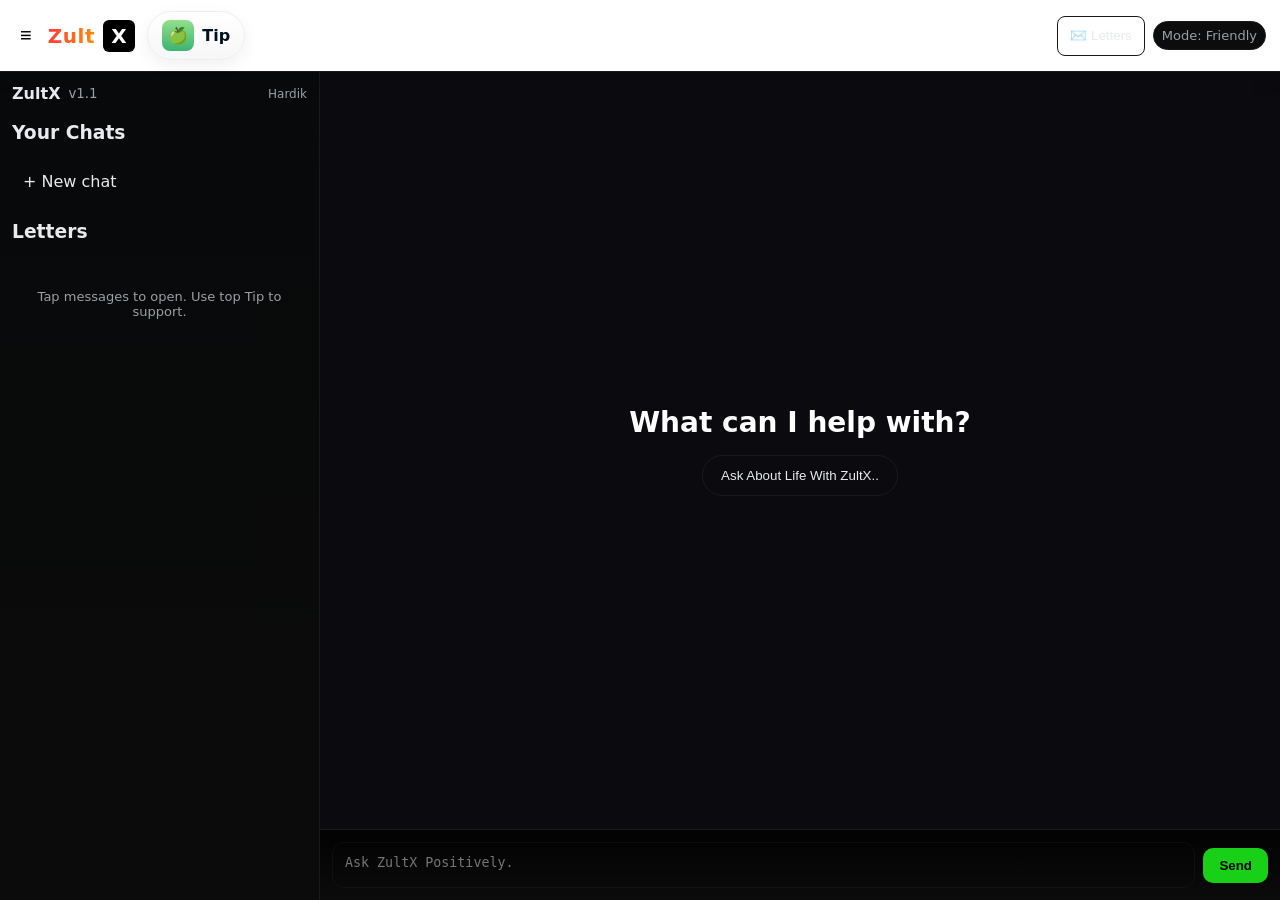
==== commit 48e0c1df: "FINAL index.html" ====
--- a/index.html
+++ b/index.html
@@ -14,177 +14,172 @@
   --outline:#1a1a1a;
   --glass: rgba(255,255,255,0.03);
   --side-w: 320px;
-  --header-bg: #ffffff; /* user requested white top */
+  --header-bg: #ffffff;
   --header-text: #0a0a0a;
   --tip-color: #2e8b57;
-}
+  --header-h: 72px;
+}
+
+/* Base reset */
 *{box-sizing:border-box}
-html,body{height:100%;margin:0;font-family:Inter,system-ui,Arial;color:var(--text);background:var(--bg)}
+html,body{height:100%;margin:0;font-family:Inter,system-ui,Arial;color:var(--text);background:var(--bg);-webkit-font-smoothing:antialiased}
+.hidden{display:none !important; pointer-events:none !important;}
+
+/* ---------- HEADER (fixed, flexible) ---------- */
 header{
-  height:72px;
+  position:sticky;
+  top:0;
+  z-index:9999;
+  height:var(--header-h);
   display:flex;
   align-items:center;
+  justify-content:space-between;
   gap:12px;
-  padding:10px 16px;
-  border-bottom:1px solid var(--outline);
+  padding:10px 14px;
   background:var(--header-bg);
   color:var(--header-text);
-  position:relative;
-  z-index:40;
-  box-shadow:0 6px 18px rgba(0,0,0,0.2);
-}
-.logo{
-  font-weight:900;
-  letter-spacing:0.6px;
-  font-size:20px;
-  display:flex;
-  align-items:center;
-  gap:8px;
-}
-.logo .fire{
-  background:linear-gradient(90deg,#ff3b3b,#ff8a00);
-  -webkit-background-clip:text;
-  background-clip:text;
-  color:transparent;
-  font-weight:900;
-}
-.logo .x-black{
-  background:#000;
-  color:#fff;
-  padding:4px 8px;
-  border-radius:6px;
-  font-weight:800;
-}
-.top-center {
-  position:absolute;
-  left:50%;
-  transform:translateX(-50%);
-  display:flex;
-  align-items:center;
-  gap:12px;
-}
-.top-center button {
-  background:#fff;
-  border:1px solid #e6e6e6;
-  padding:8px 12px;
-  border-radius:999px;
-  font-weight:700;
-  cursor:pointer;
-  box-shadow:0 6px 18px rgba(0,0,0,0.08);
-}
-.top-actions{margin-left:auto;display:flex;gap:8px;align-items:center}
-.top-actions button{background:var(--glass);border:1px solid var(--outline);padding:8px 12px;border-radius:8px;color:var(--text);cursor:pointer}
+  border-bottom:1px solid var(--outline);
+  box-shadow:0 6px 18px rgba(0,0,0,0.12);
+  -webkit-tap-highlight-color: transparent;
+}
+
+/* header slots */
+.header-left, .header-center, .header-right {
+  display:flex; align-items:center; gap:10px; min-width:0;
+}
+.logo{ font-weight:900; letter-spacing:0.6px; font-size:20px; display:flex; align-items:center; gap:8px; color:var(--header-text) }
+.logo .fire{ background:linear-gradient(90deg,#ff3b3b,#ff8a00); -webkit-background-clip:text; background-clip:text; color:transparent; font-weight:900 }
+.logo .x-black{ background:#000; color:#fff; padding:4px 8px; border-radius:6px; font-weight:800 }
+
+/* tip control (desktop) */
+.top-tip{
+  display:inline-flex; align-items:center; gap:8px; padding:8px 14px;
+  border-radius:999px; border:1px solid #eee; background:linear-gradient(180deg,#fff,#f7f7f7);
+  box-shadow:0 6px 18px rgba(0,0,0,0.06); color:#012; cursor:pointer; user-select:none;
+  pointer-events:auto; z-index:10010;
+}
+.top-tip .apple{ display:inline-flex; align-items:center; justify-content:center; padding:6px; border-radius:8px; font-weight:800; background:linear-gradient(180deg,#92e08a,#3cb371) }
+
+/* right (letters + pill) */
+.top-actions{ display:flex; gap:8px; align-items:center; margin-left:auto; }
+.top-actions button{ background:var(--glass); border:1px solid var(--outline); padding:8px 12px; border-radius:8px; color:var(--text); cursor:pointer; min-height:40px; pointer-events:auto; z-index:10010;}
 
 /* layout */
-.app{display:flex;height:calc(100% - 72px);}
-
-/* left side panel (history) */
+.app{ display:flex; min-height:calc(100vh - var(--header-h)); }
+
+/* side panel */
 .side{
   width:var(--side-w);
   background:linear-gradient(180deg,#08090a,#0b0b0b);
   border-right:1px solid var(--outline);
-  padding:12px;
-  overflow:auto;
-  transition:transform .28s ease;
-  position:relative;
-  z-index:10;
-}
-.side .menu-btn{display:flex;align-items:center;gap:8px;padding:10px;border-radius:10px;cursor:pointer;border:1px solid transparent}
-.side .menu-btn:hover{background:rgba(255,255,255,0.02)}
-.side h3{margin:12px 0 6px;color:var(--muted);font-weight:600}
-
-/* half-panel overlay when hamburger pressed */
-.halfpanel {
-  position:fixed;
-  left:0;
-  top:72px;
-  bottom:0;
-  width:50%;
-  max-width:720px;
-  background:linear-gradient(180deg,#060708,#0b0b0b);
-  border-right:1px solid var(--outline);
-  padding:18px;
-  transform:translateX(-110%);
-  transition:transform .28s cubic-bezier(.2,.9,.2,1);
-  z-index:80;
-  box-shadow: 6px 0 40px rgba(0,0,0,0.6);
-  overflow:auto;
-}
-.halfpanel.open{transform:translateX(0%)}
-.halfpanel .closeBtn{position:absolute;right:12px;top:12px;background:transparent;border:1px solid rgba(255,255,255,0.04);padding:6px 8px;border-radius:8px;color:var(--muted);cursor:pointer}
+  padding:12px; overflow:auto; transition:transform .28s ease; position:relative; z-index:10;
+}
+.side .menu-btn{ display:flex; align-items:center; gap:8px; padding:10px; border-radius:10px; cursor:pointer; border:1px solid transparent}
+.side .menu-btn:hover{ background:rgba(255,255,255,0.02) }
+
+/* halfpanel visible/hidden control */
+.halfpanel[aria-hidden="true"]{ display:none; pointer-events:none; }
+.halfpanel[aria-hidden="false"]{ display:block; pointer-events:auto; position:fixed; left:0; top:var(--header-h); bottom:0; width:50%; max-width:720px; background:linear-gradient(180deg,#060708,#0b0b0b); border-right:1px solid var(--outline); padding:18px; z-index:10020; box-shadow:6px 0 40px rgba(0,0,0,0.6); overflow:auto; }
 
 /* main chat */
-.main{flex:1;display:flex;flex-direction:column;position:relative}
-.center-screen{flex:1;display:flex;align-items:center;justify-content:center;text-align:center;color:var(--muted)}
-.chat-wrap{display:flex;flex-direction:column;gap:12px;padding:18px;max-width:900px;margin:0 auto;flex:1;overflow:auto}
-.msg{padding:12px 14px;border-radius:12px;max-width:78%;white-space:pre-wrap;opacity:0;transform:translateY(6px);animation:fadeIn 240ms ease forwards}
-@keyframes fadeIn{to{opacity:1;transform:none}}
-.msg.user{background:#071326;margin-left:auto;border-top-right-radius:2px;color:#bfe}
-.msg.ai{background:linear-gradient(180deg,#0f1720,#07101a);margin-right:auto;border-top-left-radius:2px}
-.meta{font-size:12px;color:var(--muted);margin-top:4px;display:flex;gap:8px;align-items:center}
+.main{ flex:1; display:flex; flex-direction:column; position:relative }
+.center-screen{ flex:1; display:flex; align-items:center; justify-content:center; text-align:center; color:var(--muted) }
+.chat-wrap{ display:flex; flex-direction:column; gap:12px; padding:18px; max-width:900px; margin:0 auto; flex:1; overflow:auto }
+.msg{ padding:12px 14px; border-radius:12px; max-width:78%; white-space:pre-wrap; opacity:0; transform:translateY(6px); animation:fadeIn 240ms ease forwards }
+@keyframes fadeIn{ to{ opacity:1; transform:none } }
+.msg.user{ background:#071326; margin-left:auto; border-top-right-radius:2px; color:#bfe }
+.msg.ai{ background:linear-gradient(180deg,#0f1720,#07101a); margin-right:auto; border-top-left-radius:2px }
+.meta{ font-size:12px; color:var(--muted); margin-top:4px; display:flex; gap:8px; align-items:center }
 
 /* typing indicator */
-.typing{display:inline-block;margin-left:6px;font-size:12px;color:var(--muted)}
-.cursor{display:inline-block;width:10px;height:18px;margin-left:6px;background:var(--text);border-radius:2px;animation:blink 1s steps(2,end) infinite}
+.typing{ display:inline-block; margin-left:6px; font-size:12px; color:var(--muted) }
+.cursor{ display:inline-block; width:10px; height:18px; margin-left:6px; background:var(--text); border-radius:2px; animation:blink 1s steps(2,end) infinite }
 @keyframes blink{50%{opacity:0}}
 
 /* input bar */
-.compose{padding:12px;border-top:1px solid var(--outline);display:flex;gap:8px;align-items:center;background:linear-gradient(180deg,#020203,#0b0b0b)}
-.compose textarea{flex:1;background:transparent;border:1px solid rgba(255,255,255,0.04);padding:12px;border-radius:12px;color:var(--text);min-height:46px;resize:none}
-.compose button{background:var(--accent);border:none;padding:10px 16px;border-radius:10px;font-weight:700;cursor:pointer;color:#000}
-
-/* top-tip button style (floating top center) */
-.top-tip{background:linear-gradient(180deg,#fff,#f7f7f7);border-radius:999px;padding:8px 14px;border:1px solid #eee;display:flex;align-items:center;gap:8px;cursor:pointer}
-.top-tip .apple{background:linear-gradient(180deg,#92e08a,#3cb371);padding:6px;border-radius:8px;font-weight:800;color:#012}
+.compose{ padding:12px; border-top:1px solid var(--outline); display:flex; gap:8px; align-items:center; background:linear-gradient(180deg,#020203,#0b0b0b) }
+.compose textarea{ flex:1; background:transparent; border:1px solid rgba(255,255,255,0.04); padding:12px; border-radius:12px; color:var(--text); min-height:46px; resize:none }
+.compose button{ background:var(--accent); border:none; padding:10px 16px; border-radius:10px; font-weight:700; cursor:pointer; color:#000; pointer-events:auto; z-index:10010 }
 
 /* small helpers */
-.hint{color:var(--muted);font-size:13px;text-align:center;margin-top:8px}
-.mode-pill{padding:6px 8px;border-radius:999px;background:#0c0c0c;border:1px solid var(--outline);font-size:13px;color:var(--muted)}
-.fab{position:fixed;right:20px;bottom:20px;background:linear-gradient(180deg,#16c516,#0aa50a);color:#000;padding:12px 14px;border-radius:999px;font-weight:700;cursor:pointer;box-shadow:0 6px 18px rgba(0,0,0,0.6)}
-
-/* small responsive tweaks */
-@media(max-width:880px){
-  .side{display:none}
-  .halfpanel{width:86%}
-  .center-screen .bigBtn{width:100%}
-}
+.hint{ color:var(--muted); font-size:13px; text-align:center; margin-top:8px }
+.mode-pill{ padding:6px 8px; border-radius:999px; background:#0c0c0c; border:1px solid var(--outline); font-size:13px; color:var(--muted) }
+
+/* modals behavior */
+#lettersModal[aria-hidden="true"], #tipModal[aria-hidden="true"], #qrModal[aria-hidden="true"]{
+  display:none; pointer-events:none;
+}
+#lettersModal[aria-hidden="false"], #tipModal[aria-hidden="false"], #qrModal[aria-hidden="false"]{
+  display:block; pointer-events:auto; position:fixed; left:8%; top:12%; right:8%; bottom:12%; background:#061212; border-radius:12px; padding:18px; z-index:10030; overflow:auto; border:1px solid #142;
+}
+
+/* responsive (mobile) */
+@media (max-width:880px){
+  .side{ display:none }
+  .halfpanel[aria-hidden="false"]{ width:86% }
+  .center-screen .bigBtn{ width:100% }
+}
+
+/* mobile header stacking - keep it clean (old look) */
+@media (max-width:520px){
+  header{ height:auto; padding:10px; align-items:center; flex-wrap:nowrap; gap:10px }
+  .header-left{ order:0; width:auto; display:flex; gap:8px; align-items:center }
+  .header-center{ order:1; width:auto; justify-content:flex-start; margin-left:6px }
+  .header-right{ order:2; width:auto; display:flex; gap:8px; align-items:center; justify-content:flex-end; margin-left:auto }
+  .top-tip{ padding:6px 10px; font-size:13px; }
+  .top-tip .apple{ padding:4px; font-size:14px; }
+  .top-actions button{ padding:6px 10px; font-size:13px }
+  /* small mobile-tip - move tip slightly below header to avoid overlap */
+  .mobile-tip{ display:flex; justify-content:flex-start; gap:8px; padding:8px 12px; }
+  .mobile-tip .top-tip{ transform:none; }
+}
+
+/* ensure body content never sits over header interactively */
+main, .app, .chat-wrap { -webkit-tap-highlight-color: transparent; touch-action: manipulation; }
+
 </style>
 </head>
 <body>
 <header>
-  <div style="display:flex;align-items:center;gap:12px">
-    <button id="hamb" aria-label="menu" style="background:transparent;border:0;font-size:20px;cursor:pointer">≡</button>
+  <div class="header-left">
+    <button id="hamb" aria-label="menu" style="background:transparent;border:0;font-size:20px;cursor:pointer;pointer-events:auto;z-index:10010">≡</button>
     <div class="logo"><span class="fire">Zult</span><span class="x-black">X</span></div>
   </div>
 
-  <div class="top-center">
-    <!-- Top center tip button -->
-    <div class="top-tip" id="topTipBtn" title="Tip ZultX">
-      <span class="apple">🍏</span>
-      <strong>Tip</strong>
+  <div class="header-center">
+    <!-- Desktop tip sits in header center; mobile will use .mobile-tip shown below -->
+    <div class="top-tip" id="topTipBtn" title="Tip ZultX" role="button" aria-pressed="false">
+      <span class="apple">🍏</span><strong>Tip</strong>
     </div>
   </div>
 
-  <div class="top-actions">
-    <button id="lettersBtn">✉️ Letters</button>
-    <div id="modePill" class="mode-pill">Mode: Friend</div>
+  <div class="header-right top-actions">
+    <button id="lettersBtn" aria-haspopup="dialog">✉️ Letters</button>
+    <div id="modePill" class="mode-pill">Mode: Friendly</div>
   </div>
 </header>
+
+<!-- mobile-only small row to avoid overlap (keeps old clean feel) -->
+<div class="mobile-tip" style="display:none;padding:6px 12px;">
+  <div class="top-tip" id="mobileTip" title="Tip ZultX" role="button" aria-pressed="false" style="padding:6px 10px">
+    <span class="apple">🍏</span><strong style="font-weight:700">Tip</strong>
+  </div>
+</div>
 
 <!-- half screen panel (opens on hamburger) -->
 <div id="halfPanel" class="halfpanel" role="dialog" aria-hidden="true">
-  <button class="closeBtn" onclick="closeHalf()">✕</button>
+  <button class="closeBtn" onclick="closeHalf()" style="position:absolute;right:12px;top:12px">✕</button>
   <h2 style="margin-top:6px">ZultX — History & Servers</h2>
-  <p style="color:var(--muted);margin-top:8px">This panel covers half the screen (desktop/tablet). It shows chat history, servers, accounts and old AI sessions.</p>
+  <p style="color:var(--muted);margin-top:8px">This panel shows chat history, servers, accounts and old AI sessions.</p>
   <hr style="border-color:var(--outline)"/>
   <div id="halfContent">
     <button style="margin:8px 0;padding:10px;border-radius:8px;background:transparent;border:1px solid rgba(255,255,255,0.03)">Account</button>
-    <div style="margin-top:12px;color:var(--muted)">(This is a demo panel — wire up your real history & servers later)</div>
+    <div style="margin-top:12px;color:var(--muted)">(Demo panel — wire up real history later)</div>
   </div>
 </div>
 
 <div class="app">
-  <aside class="side" id="sidePanel">
+  <aside class="side" id="sidePanel" aria-hidden="false">
     <div style="display:flex;justify-content:space-between;align-items:center">
       <div style="display:flex;gap:8px;align-items:center"><strong>ZultX</strong><small style="color:var(--muted)"> v1.1</small></div>
       <div style="font-size:12px;color:var(--muted)">Hardik</div>
@@ -206,7 +201,7 @@
       <div style="max-width:720px">
         <div style="font-size:28px;font-weight:800;margin-bottom:16px;color:#fff">What can I help with?</div>
         <div style="display:flex;gap:8px;justify-content:center">
-          <button class="bigBtn" onclick="focusInput()" style="padding:12px 18px;border-radius:999px;border:1px solid var(--outline);background:transparent;color:var(--text);cursor:pointer">Ask Something To ZultX..</button>
+          <button class="bigBtn" onclick="focusInput()" style="padding:12px 18px;border-radius:999px;border:1px solid var(--outline);background:transparent;color:var(--text);cursor:pointer">Ask About Life With ZultX..</button>
         </div>
       </div>
     </div>
@@ -214,14 +209,14 @@
     <div id="chatArea" class="chat-wrap" style="display:none"></div>
 
     <div class="compose">
-      <textarea id="input" placeholder="Ask ZultX..." rows="1"></textarea>
+      <textarea id="input" placeholder="Ask ZultX Positively." rows="1"></textarea>
       <button id="sendBtn">Send</button>
     </div>
   </main>
 </div>
 
 <!-- letters modal -->
-<div id="lettersModal" style="display:none;position:fixed;left:8%;top:12%;right:8%;bottom:12%;background:#061212;border-radius:12px;padding:18px;z-index:60;overflow:auto;border:1px solid #142">
+<div id="lettersModal" aria-hidden="true">
   <div style="display:flex;justify-content:space-between;align-items:center">
     <h2>Letters</h2>
     <button onclick="closeLetters()">Close</button>
@@ -230,7 +225,7 @@
 </div>
 
 <!-- tip modal -->
-<div id="tipModal" style="display:none;position:fixed;left:18%;top:18%;right:18%;background:#061212;border-radius:12px;padding:18px;z-index:70;border:1px solid #142">
+<div id="tipModal" aria-hidden="true">
   <h3>Tip ZultX</h3>
   <div style="display:flex;gap:8px;margin-top:12px">
     <button onclick="createTip(10)">₹10</button>
@@ -242,8 +237,8 @@
   <div style="margin-top:12px"><button onclick="closeTip()">Cancel</button></div>
 </div>
 
-<!-- UPI QR modal (desktop fallback) -->
-<div id="qrModal" style="display:none;position:fixed;left:18%;top:12%;right:18%;background:#061212;border-radius:12px;padding:18px;z-index:71;border:1px solid #142;text-align:center">
+<!-- qr modal -->
+<div id="qrModal" aria-hidden="true">
   <h3>Scan to pay (UPI)</h3>
   <div id="qrImgWrap" style="margin-top:12px"></div>
   <div style="margin-top:12px">
@@ -253,29 +248,48 @@
 </div>
 
 <script>
-/* ---------- helpers ---------- */
+/* ---------- refs ---------- */
 const chatArea = document.getElementById("chatArea");
 const input = document.getElementById("input");
 const sendBtn = document.getElementById("sendBtn");
 const centerScreen = document.getElementById("centerScreen");
 const sidePanel = document.getElementById("sidePanel");
 const halfPanel = document.getElementById("halfPanel");
+
+const lettersModal = document.getElementById("lettersModal");
+const tipModal = document.getElementById("tipModal");
+const qrModal = document.getElementById("qrModal");
+
+const topTipBtn = document.getElementById("topTipBtn");
+const mobileTipBtn = document.getElementById("mobileTip");
+const lettersBtn = document.getElementById("lettersBtn");
+const hamb = document.getElementById("hamb");
+
 let streaming = false;
-
+let lastAbortController = null;
+
+/* ---------- small helpers ---------- */
+function setVisible(el, visible){
+  if(!el) return;
+  el.setAttribute('aria-hidden', visible ? 'false' : 'true');
+  if(!visible) el.classList.add('hidden'); else el.classList.remove('hidden');
+}
 function focusInput(){
-  centerScreen.style.display = "none";
+  // hide center screen and ensure it does not block touches
+  centerScreen.classList.add('hidden');
+  centerScreen.style.pointerEvents = 'none';
   chatArea.style.display = "flex";
   input.focus();
 }
 
 function newChat(){
   chatArea.innerHTML = "";
-  centerScreen.style.display = "none";
+  centerScreen.classList.add('hidden');
   chatArea.style.display = "flex";
   addSystemMsg("New chat started.");
 }
 
-/* message elements */
+/* message helpers */
 function addUserMsg(text){
   const d = document.createElement("div");
   d.className = "msg user";
@@ -302,8 +316,6 @@
   chatArea.scrollTop = chatArea.scrollHeight;
   return d;
 }
-
-/* typing indicator */
 function showTyping(flag){
   let t = document.getElementById("typingIndicator");
   if(flag){
@@ -320,168 +332,150 @@
     if(el) el.remove();
   }
 }
-
-/* feedback row */
 function addFeedbackRow(aiDiv, q){
   const row = document.createElement("div");
   row.className = "meta";
   row.innerHTML = `
-    <button onclick="vote('up',this)">👍</button>
-    <button onclick="vote('down',this)">👎</button>
+    <button onclick="vote('up',this)">✅</button>
+    <button onclick="vote('down',this)">❎</button>
     <button onclick="generateShare(this)">Share</button>
   `;
   aiDiv.after(row);
 }
 
-/* ---------- streaming-safe sendMessage ---------- */
+/* ---------- streaming sendMessage (robust) ---------- */
 async function sendMessage(){
   const text = input.value.trim();
-  if(!text) return;
+  if(!text || streaming) return;
+
+  focusInput();
   addUserMsg(text);
   input.value = "";
   sendBtn.disabled = true;
   streaming = true;
   showTyping(true);
-
   const aiDiv = addAiMsg("");
-  try{
-    // call backend streaming ask
-    const res = await fetch(`/ask?q=${encodeURIComponent(text)}&stream=true`);
+
+  if(lastAbortController){
+    try{ lastAbortController.abort(); }catch(_){}
+  }
+  const controller = new AbortController();
+  lastAbortController = controller;
+  const TIMEOUT_MS = 15000;
+  const timeoutId = setTimeout(()=> controller.abort(), TIMEOUT_MS);
+
+  try {
+    const res = await fetch(`/ask?q=${encodeURIComponent(text)}&stream=true`, {
+      headers: { "Accept": "text/event-stream, application/json, text/plain" },
+      signal: controller.signal
+    });
+    clearTimeout(timeoutId);
+
     if(!res.ok){
-      // try to get JSON error
-      let errText = await res.text();
-      try { errText = JSON.parse(errText).detail || JSON.parse(errText).error || errText; } catch(_) {}
-      aiDiv.textContent = "⚠️ Server error: "+ errText;
-      sendBtn.disabled = false;
-      streaming = false;
-      showTyping(false);
+      let errText = await res.text().catch(()=> "Server error");
+      try{ errText = JSON.parse(errText).error || JSON.parse(errText).detail || errText } catch(_){}
+      aiDiv.textContent = "⚠️ Server error: " + errText;
       return;
     }
 
+    if(!res.body){
+      const full = await res.text();
+      aiDiv.textContent += full;
+      addFeedbackRow(aiDiv, text);
+      return;
+    }
+
     const reader = res.body.getReader();
-    const dec = new TextDecoder();
+    const dec = new TextDecoder("utf-8");
     let buffer = "";
 
-    function appendToAi(t){
-      // append text safely
+    function appendChunk(t){
+      if(!t) return;
       aiDiv.textContent += t;
       chatArea.scrollTop = chatArea.scrollHeight;
     }
 
     while(true){
-      const {value, done} = await reader.read();
+      const { value, done } = await reader.read();
       if(done) break;
-      const chunk = dec.decode(value, {stream:true});
-      buffer += chunk;
-
-      // Process lines
-      const parts = buffer.split(/\r?\n/);
-      // leave last partial in buffer
-      buffer = parts.pop();
-
-      for(const line of parts){
-        const trimmed = line.trim();
-        if(!trimmed) continue;
-
-        // If SSE style "data: ..." — strip prefix
-        const s = trimmed.startsWith("data:") ? trimmed.slice(5).trim() : trimmed;
-
-        if(!s || s === "[DONE]") {
+      buffer += dec.decode(value, { stream: true });
+
+      const events = buffer.split(/\n\n/);
+      buffer = events.pop();
+
+      for(const ev of events){
+        const lines = ev.split(/\r?\n/).map(l=>l.trim()).filter(Boolean);
+        const dataLines = lines.filter(l=>l.startsWith("data:")).map(l=>l.slice(5).trim());
+
+        if(dataLines.length === 0){
+          const raw = ev.trim();
+          if(raw && raw !== "[DONE]") appendChunk(raw);
           continue;
         }
 
-        // Try to parse JSON — many providers stream JSON chunks
-        let parsed = null;
-        try {
-          parsed = JSON.parse(s);
-        } catch(e){
-          parsed = null;
+        const payload = dataLines.join("\n");
+        if(!payload || payload === "[DONE]") continue;
+
+        let obj = null;
+        try { obj = JSON.parse(payload); } catch(e){ obj = null; }
+
+        if(obj){
+          // openai-style
+          const choices = obj.choices;
+          if(Array.isArray(choices)){
+            for(const ch of choices){
+              if(ch.delta && typeof ch.delta.content === "string") appendChunk(ch.delta.content);
+              else if(ch.message && typeof ch.message.content === "string") appendChunk(ch.message.content);
+              else if(typeof ch.text === "string") appendChunk(ch.text);
+            }
+            continue;
+          }
+          // gemini-ish
+          if(obj.candidates && obj.candidates[0] && obj.candidates[0].content && Array.isArray(obj.candidates[0].content.parts)){
+            for(const p of obj.candidates[0].content.parts) if(p.text) appendChunk(p.text);
+            continue;
+          }
+
+          // generic fallback
+          appendChunk(JSON.stringify(obj).slice(0,200));
+        } else {
+          appendChunk(payload);
         }
-
-        if(parsed){
-          // HANDLE common streaming shapes:
-
-          // 1) Mistral / openai-like: {choices:[{delta:{content: "..."}}]}
-          try {
-            if(parsed.choices && Array.isArray(parsed.choices)){
-              for(const ch of parsed.choices){
-                if(ch.delta && ch.delta.content){
-                  appendToAi(ch.delta.content);
-                } else if(ch.message && ch.message.content){
-                  // some responses use message.content
-                  const content = (ch.message.content || "");
-                  if(typeof content === "string") appendToAi(content);
-                }
-              }
-              continue;
-            }
-          } catch(_) {}
-
-          // 2) Gemini-like: {candidates:[{content:{parts:[{text: "..." }]}}]}
-          try {
-            if(parsed.candidates && parsed.candidates[0] && parsed.candidates[0].content){
-              const partsArr = parsed.candidates[0].content.parts || [];
-              for(const p of partsArr){
-                if(p.text) appendToAi(p.text);
-              }
-              continue;
-            }
-          } catch(_) {}
-
-          // 3) Some other shape: search for any "content" strings
-          try {
-            const jsonStr = JSON.stringify(parsed);
-            // crude fallback: find "content":"..." occurrences
-            const m = jsonStr.match(/"content"\s*:\s*"([^"]+)"/);
-            if(m && m[1]) appendToAi(m[1]);
-            else {
-              // last-resort: append the raw JSON text minimally
-              // but avoid spamming raw JSON in UI
-              // append nothing in that case
-            }
-          } catch(_) {}
-        } else {
-          // Not JSON — append directly (plain text chunk)
-          appendToAi(s);
-        }
-      } // for parts
-    } // while
-
-    // flush remaining buffer if it contains plain text
+      }
+    }
+
     if(buffer && buffer.trim() && buffer.trim() !== "[DONE]"){
       try {
-        const maybe = buffer.trim();
-        // try parse
-        const p = JSON.parse(maybe);
-        // if parse success, attempt same extraction as above
-        if(p){
-          if(p.choices && p.choices[0] && p.choices[0].delta && p.choices[0].delta.content) addToAiSafe(p.choices[0].delta.content);
-        }
-      } catch(e){
-        aiDiv.textContent += buffer;
+        const p = JSON.parse(buffer.trim());
+        appendChunk(JSON.stringify(p).slice(0,200));
+      } catch {
+        appendChunk(buffer.trim());
       }
     }
 
     addFeedbackRow(aiDiv, text);
 
-  }catch(e){
-    console.error(e);
-    aiDiv.textContent = "⚠️ Connection error.";
+  } catch(err){
+    if(err.name === 'AbortError'){
+      aiDiv.textContent = "⚠️ No response — server timed out. Try again.";
+    } else {
+      console.error(err);
+      aiDiv.textContent = "⚠️ Connection lost.";
+    }
+  } finally {
+    showTyping(false);
+    sendBtn.disabled = false;
+    streaming = false;
   }
-  sendBtn.disabled = false;
-  streaming = false;
-  showTyping(false);
-}
-
-/* safe add used in fallback parsing */
+}
+
+/* ---------- utils ---------- */
 function addToAiSafe(t){
   if(!t) return;
   const last = document.querySelector(".msg.ai:last-of-type");
   if(last) last.textContent += t;
   chatArea.scrollTop = chatArea.scrollHeight;
 }
-
-/* ---------- small utilities ---------- */
 sendBtn.onclick = sendMessage;
 input.addEventListener("keydown", e=>{
   if(e.key === "Enter" && !e.shiftKey){
@@ -489,14 +483,13 @@
     sendMessage();
   }
 });
-
 async function vote(kind,btn){
   const payload = {type: kind, time: Date.now()};
-  await fetch("/feedback", {method:"POST", headers:{"Content-Type":"application/json"}, body:JSON.stringify(payload)});
-  btn.textContent = kind === 'up' ? 'Thanks 👍' : 'Saved 👎';
-}
-
-/* share card generator */
+  try{ await fetch("/feedback", {method:"POST", headers:{"Content-Type":"application/json"}, body:JSON.stringify(payload)}); }catch(_){}
+  btn.textContent = kind === 'up' ? 'Thanks 👍' : 'Sorry 😔';
+}
+
+/* share generator */
 function generateShare(btn){
   const msg = (btn.parentNode.previousSibling && btn.parentNode.previousSibling.textContent) || "";
   const canvas = document.createElement("canvas");
@@ -516,7 +509,7 @@
   const link = document.createElement("a"); link.href = data; link.download = "zultx-share.png"; link.click();
 }
 function wrapText(ctx, text, maxWidth){
-  const words = text.split(/\s+/);
+  const words = (text||"").split(/\s+/);
   const lines = []; let current = "";
   for(const w of words){
     const test = current ? current + " " + w : w;
@@ -527,10 +520,11 @@
   return lines;
 }
 
-/* letters */
+/* ---------- letters loading & modals ---------- */
 async function loadLetters(){
   try{
     const res = await fetch("/letters");
+    if(!res.ok) return;
     const data = await res.json();
     const list = document.getElementById("lettersList");
     list.innerHTML = "";
@@ -541,69 +535,102 @@
       el.onclick = ()=>openLetter(name);
       list.appendChild(el);
     });
-  }catch(e){}
+  }catch(e){ console.warn("letters load failed", e); }
 }
 async function openLetter(name){
-  const res = await fetch(`/letters/${encodeURIComponent(name)}`);
-  if(!res.ok) return alert("Unable to open")
-  const text = await res.text();
-  document.getElementById("modalLettersContent").textContent = text;
-  document.getElementById("lettersModal").style.display = "block";
-}
-function closeLetters(){ document.getElementById("lettersModal").style.display="none" }
-
-/* tip handling (uses your /tip endpoint) */
-document.getElementById("topTipBtn").onclick = ()=>{ document.getElementById("tipModal").style.display = "block"; }
-function closeTip(){ document.getElementById("tipModal").style.display = "none"; }
-
+  try{
+    const res = await fetch(`/letters/${encodeURIComponent(name)}`);
+    if(!res.ok) return alert("Unable to open");
+    const text = await res.text();
+    document.getElementById("modalLettersContent").textContent = text;
+    setVisible(lettersModal, true);
+  }catch(e){ alert("Unable to open"); }
+}
+function closeLetters(){ setVisible(lettersModal, false) }
+
+/* tip handling */
+function openTip(){ setVisible(tipModal, true); }
+function closeTip(){ setVisible(tipModal, false); }
+topTipBtn?.addEventListener('click', openTip);
+mobileTipBtn?.addEventListener('click', openTip);
+
+/* UPI tip creation */
 async function createTip(amount){
-  const res = await fetch("/tip", {method:"POST", headers:{"Content-Type":"application/json"}, body:JSON.stringify({amount})});
-  const data = await res.json();
-  if(!data.ok){
-    alert("Tip creation failed: " + (data.note || data.error || "unknown"));
-    closeTip(); return;
-  }
-  const upi_link = data.upi_link;
-  const qr = data.qr;
-  const isMobile = /Android|iPhone|iPad|iPod/i.test(navigator.userAgent);
-  if(isMobile){
-    // open UPI intent
-    window.location.href = upi_link;
+  try{
+    const res = await fetch("/tip", {method:"POST", headers:{"Content-Type":"application/json"}, body:JSON.stringify({amount})});
+    const data = await res.json();
+    if(!data.ok){ alert("Tip creation failed"); closeTip(); return; }
+    const upi_link = data.upi_link;
+    const qr = data.qr;
+    const isMobile = /Android|iPhone|iPad|iPod/i.test(navigator.userAgent);
+    if(isMobile){
+      // open UPI intent
+      window.location.href = upi_link;
+      closeTip();
+      setTimeout(()=> {
+        const ok = confirm("Did your UPI app open? Press OK if you completed payment.");
+        if(ok){
+          const payment_id = prompt("Optional: paste payment id / txn id","");
+          fetch("/tip/confirm", {method:"POST", headers:{"Content-Type":"application/json"}, body:JSON.stringify({order_id: data.order.id, payment_id, amount})});
+        }
+      }, 1200);
+      return;
+    }
+    openQr(qr, upi_link);
     closeTip();
-    setTimeout(()=> {
-      const ok = confirm("Did your UPI app open? Press OK if you completed payment (you can paste txn id).");
-      if(ok){
-        const payment_id = prompt("Optional: paste payment id / txn id","");
-        fetch("/tip/confirm", {method:"POST", headers:{"Content-Type":"application/json"}, body:JSON.stringify({order_id: data.order.id, payment_id, amount})});
-      }
-    }, 1200);
-    return;
-  }
-  openQr(qr, upi_link);
-  closeTip();
+  }catch(e){ alert("Tip failed"); closeTip(); }
 }
 function openQr(qrUrl, upiLink){
   const wrap = document.getElementById("qrImgWrap");
   wrap.innerHTML = `<img src="${qrUrl}" alt="UPI QR" style="width:280px;height:280px;border-radius:8px"/>`;
   const copyBtn = document.getElementById("copyUpiBtn");
-  copyBtn.onclick = async ()=>{
-    try{ await navigator.clipboard.writeText(upiLink); copyBtn.textContent = "Copied ✓"; }catch(e){ alert("Copy failed — UPI link: " + upiLink); }
-  };
-  document.getElementById("qrModal").style.display = "block";
-}
-function closeQr(){ document.getElementById("qrModal").style.display = "none"; }
-
-/* halfpanel toggles */
-document.getElementById("hamb").onclick = ()=>{
-  if(halfPanel.classList.contains("open")) closeHalf();
-  else openHalf();
+  copyBtn.onclick = async ()=>{ try{ await navigator.clipboard.writeText(upiLink); copyBtn.textContent = "Copied ✓"; }catch(e){ alert("Copy failed — UPI link: " + upiLink); } };
+  setVisible(qrModal, true);
+}
+function closeQr(){ setVisible(qrModal, false) }
+
+/* ---------- halfpanel toggles ---------- */
+function openHalf(){ setVisible(halfPanel, true); }
+function closeHalf(){ setVisible(halfPanel, false); }
+hamb.onclick = ()=>{
+  const hidden = halfPanel.getAttribute('aria-hidden') === 'true';
+  if(hidden) openHalf(); else closeHalf();
 };
-function openHalf(){ halfPanel.classList.add("open"); halfPanel.setAttribute("aria-hidden","false"); }
-function closeHalf(){ halfPanel.classList.remove("open"); halfPanel.setAttribute("aria-hidden","true"); }
-
-/* init */
+
+/* close modals when clicking outside (nice UX) */
+document.addEventListener('click', (e)=>{
+  // if open and click outside modals, close them (simple)
+  [lettersModal, tipModal, qrModal].forEach(mod => {
+    if(!mod) return;
+    if(mod.getAttribute('aria-hidden') === 'false' && !mod.contains(e.target) && !e.target.closest('#lettersBtn') && !e.target.closest('#topTipBtn')){
+      setVisible(mod, false);
+    }
+  });
+});
+
+/* init UI: show mobile-tip only on mobile, load letters */
+function adaptMobileTip(){
+  const mobileRow = document.querySelector('.mobile-tip');
+  if(window.innerWidth <= 520){
+    mobileRow.style.display = 'flex';
+    // hide header-center to avoid duplicate tip
+    document.querySelector('.header-center').style.display = 'none';
+  } else {
+    mobileRow.style.display = 'none';
+    document.querySelector('.header-center').style.display = 'flex';
+  }
+}
+window.addEventListener('resize', adaptMobileTip);
+adaptMobileTip();
 loadLetters();
+
+/* small safety: ensure centerScreen is non-blocking initially */
+centerScreen.classList.remove('hidden'); // show default
+setVisible(lettersModal, false);
+setVisible(tipModal, false);
+setVisible(qrModal, false);
+setVisible(halfPanel, false);
+
 </script>
 </body>
 </html>
-    window.loca
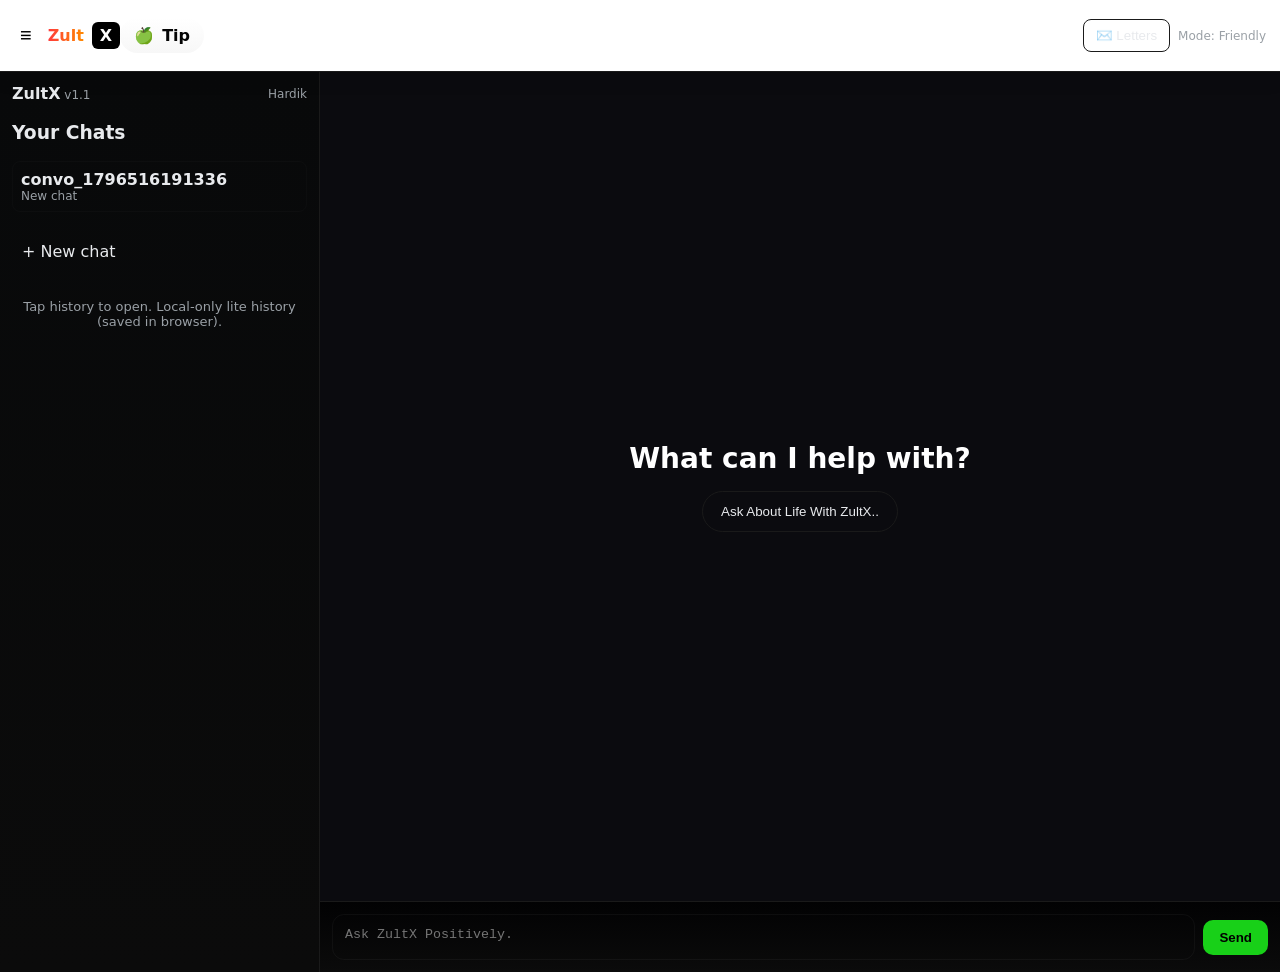
==== commit 5e8b27c4: "Update index.html" ====
--- a/index.html
+++ b/index.html
@@ -6,202 +6,74 @@
 <title>ZultX — v1.1</title>
 <style>
 :root{
-  --bg:#0b0b0f;
-  --panel:#0f1113;
-  --muted:#9aa0a6;
-  --text:#e8eaed;
-  --accent:#18d018;
-  --outline:#1a1a1a;
-  --glass: rgba(255,255,255,0.03);
-  --side-w: 320px;
-  --header-bg: #ffffff;
-  --header-text: #0a0a0a;
-  --tip-color: #2e8b57;
-  --header-h: 72px;
-}
-
-/* Base reset */
+  --bg:#0b0b0f;--panel:#0f1113;--muted:#9aa0a6;--text:#e8eaed;--accent:#18d018;
+  --outline:#1a1a1a;--glass: rgba(255,255,255,0.03);--side-w:320px;--header-h:72px;
+}
 *{box-sizing:border-box}
 html,body{height:100%;margin:0;font-family:Inter,system-ui,Arial;color:var(--text);background:var(--bg);-webkit-font-smoothing:antialiased}
-.hidden{display:none !important; pointer-events:none !important;}
-
-/* ---------- HEADER (fixed, flexible) ---------- */
-header{
-  position:sticky;
-  top:0;
-  z-index:9999;
-  height:var(--header-h);
-  display:flex;
-  align-items:center;
-  justify-content:space-between;
-  gap:12px;
-  padding:10px 14px;
-  background:var(--header-bg);
-  color:var(--header-text);
-  border-bottom:1px solid var(--outline);
-  box-shadow:0 6px 18px rgba(0,0,0,0.12);
-  -webkit-tap-highlight-color: transparent;
-}
-
-/* header slots */
-.header-left, .header-center, .header-right {
-  display:flex; align-items:center; gap:10px; min-width:0;
-}
-.logo{ font-weight:900; letter-spacing:0.6px; font-size:20px; display:flex; align-items:center; gap:8px; color:var(--header-text) }
-.logo .fire{ background:linear-gradient(90deg,#ff3b3b,#ff8a00); -webkit-background-clip:text; background-clip:text; color:transparent; font-weight:900 }
-.logo .x-black{ background:#000; color:#fff; padding:4px 8px; border-radius:6px; font-weight:800 }
-
-/* tip control (desktop) */
-.top-tip{
-  display:inline-flex; align-items:center; gap:8px; padding:8px 14px;
-  border-radius:999px; border:1px solid #eee; background:linear-gradient(180deg,#fff,#f7f7f7);
-  box-shadow:0 6px 18px rgba(0,0,0,0.06); color:#012; cursor:pointer; user-select:none;
-  pointer-events:auto; z-index:10010;
-}
-.top-tip .apple{ display:inline-flex; align-items:center; justify-content:center; padding:6px; border-radius:8px; font-weight:800; background:linear-gradient(180deg,#92e08a,#3cb371) }
-
-/* right (letters + pill) */
-.top-actions{ display:flex; gap:8px; align-items:center; margin-left:auto; }
-.top-actions button{ background:var(--glass); border:1px solid var(--outline); padding:8px 12px; border-radius:8px; color:var(--text); cursor:pointer; min-height:40px; pointer-events:auto; z-index:10010;}
-
-/* layout */
-.app{ display:flex; min-height:calc(100vh - var(--header-h)); }
-
-/* side panel */
-.side{
-  width:var(--side-w);
-  background:linear-gradient(180deg,#08090a,#0b0b0b);
-  border-right:1px solid var(--outline);
-  padding:12px; overflow:auto; transition:transform .28s ease; position:relative; z-index:10;
-}
-.side .menu-btn{ display:flex; align-items:center; gap:8px; padding:10px; border-radius:10px; cursor:pointer; border:1px solid transparent}
-.side .menu-btn:hover{ background:rgba(255,255,255,0.02) }
-
-/* halfpanel visible/hidden control */
-.halfpanel[aria-hidden="true"]{ display:none; pointer-events:none; }
-.halfpanel[aria-hidden="false"]{ display:block; pointer-events:auto; position:fixed; left:0; top:var(--header-h); bottom:0; width:50%; max-width:720px; background:linear-gradient(180deg,#060708,#0b0b0b); border-right:1px solid var(--outline); padding:18px; z-index:10020; box-shadow:6px 0 40px rgba(0,0,0,0.6); overflow:auto; }
-
-/* main chat */
-.main{ flex:1; display:flex; flex-direction:column; position:relative }
-.center-screen{ flex:1; display:flex; align-items:center; justify-content:center; text-align:center; color:var(--muted) }
-.chat-wrap{ display:flex; flex-direction:column; gap:12px; padding:18px; max-width:900px; margin:0 auto; flex:1; overflow:auto }
-.msg{ padding:12px 14px; border-radius:12px; max-width:78%; white-space:pre-wrap; opacity:0; transform:translateY(6px); animation:fadeIn 240ms ease forwards }
-@keyframes fadeIn{ to{ opacity:1; transform:none } }
-.msg.user{ background:#071326; margin-left:auto; border-top-right-radius:2px; color:#bfe }
-.msg.ai{ background:linear-gradient(180deg,#0f1720,#07101a); margin-right:auto; border-top-left-radius:2px }
-.meta{ font-size:12px; color:var(--muted); margin-top:4px; display:flex; gap:8px; align-items:center }
-
-/* typing indicator */
-.typing{ display:inline-block; margin-left:6px; font-size:12px; color:var(--muted) }
-.cursor{ display:inline-block; width:10px; height:18px; margin-left:6px; background:var(--text); border-radius:2px; animation:blink 1s steps(2,end) infinite }
-@keyframes blink{50%{opacity:0}}
-
-/* input bar */
-.compose{ padding:12px; border-top:1px solid var(--outline); display:flex; gap:8px; align-items:center; background:linear-gradient(180deg,#020203,#0b0b0b) }
-.compose textarea{ flex:1; background:transparent; border:1px solid rgba(255,255,255,0.04); padding:12px; border-radius:12px; color:var(--text); min-height:46px; resize:none }
-.compose button{ background:var(--accent); border:none; padding:10px 16px; border-radius:10px; font-weight:700; cursor:pointer; color:#000; pointer-events:auto; z-index:10010 }
-
-/* small helpers */
-.hint{ color:var(--muted); font-size:13px; text-align:center; margin-top:8px }
-.mode-pill{ padding:6px 8px; border-radius:999px; background:#0c0c0c; border:1px solid var(--outline); font-size:13px; color:var(--muted) }
-
-/* modals behavior */
-#lettersModal[aria-hidden="true"], #tipModal[aria-hidden="true"], #qrModal[aria-hidden="true"]{
-  display:none; pointer-events:none;
-}
-#lettersModal[aria-hidden="false"], #tipModal[aria-hidden="false"], #qrModal[aria-hidden="false"]{
-  display:block; pointer-events:auto; position:fixed; left:8%; top:12%; right:8%; bottom:12%; background:#061212; border-radius:12px; padding:18px; z-index:10030; overflow:auto; border:1px solid #142;
-}
-
-/* responsive (mobile) */
-@media (max-width:880px){
-  .side{ display:none }
-  .halfpanel[aria-hidden="false"]{ width:86% }
-  .center-screen .bigBtn{ width:100% }
-}
-
-/* mobile header stacking - keep it clean (old look) */
-@media (max-width:520px){
-  header{ height:auto; padding:10px; align-items:center; flex-wrap:nowrap; gap:10px }
-  .header-left{ order:0; width:auto; display:flex; gap:8px; align-items:center }
-  .header-center{ order:1; width:auto; justify-content:flex-start; margin-left:6px }
-  .header-right{ order:2; width:auto; display:flex; gap:8px; align-items:center; justify-content:flex-end; margin-left:auto }
-  .top-tip{ padding:6px 10px; font-size:13px; }
-  .top-tip .apple{ padding:4px; font-size:14px; }
-  .top-actions button{ padding:6px 10px; font-size:13px }
-  /* small mobile-tip - move tip slightly below header to avoid overlap */
-  .mobile-tip{ display:flex; justify-content:flex-start; gap:8px; padding:8px 12px; }
-  .mobile-tip .top-tip{ transform:none; }
-}
-
-/* ensure body content never sits over header interactively */
-main, .app, .chat-wrap { -webkit-tap-highlight-color: transparent; touch-action: manipulation; }
-
+.hidden{display:none !important;pointer-events:none !important}
+header{position:sticky;top:0;z-index:100000;height:var(--header-h);display:flex;align-items:center;justify-content:space-between;padding:10px 14px;background:#fff;color:#050505;border-bottom:1px solid var(--outline);box-shadow:0 6px 18px rgba(0,0,0,0.12)}
+.header-left,.header-center,.header-right{display:flex;align-items:center;gap:10px}
+.logo{font-weight:900;display:flex;align-items:center;gap:8px}
+.logo .fire{background:linear-gradient(90deg,#ff3b3b,#ff8a00);-webkit-background-clip:text;background-clip:text;color:transparent;font-weight:900}
+.logo .x-black{background:#000;color:#fff;padding:4px 8px;border-radius:6px}
+.top-tip{display:inline-flex;align-items:center;gap:8px;padding:8px 14px;border-radius:999px;background:linear-gradient(#fff,#f7f7f7);cursor:pointer}
+.top-actions{display:flex;gap:8px;align-items:center;margin-left:auto}
+.top-actions button{background:var(--glass);border:1px solid var(--outline);padding:8px 12px;border-radius:8px;color:var(--text);cursor:pointer}
+.app{display:flex;min-height:100vh;position:relative}
+.side{width:var(--side-w);background:linear-gradient(180deg,#08090a,#0b0b0b);border-right:1px solid var(--outline);padding:12px;overflow:auto}
+.side .menu-btn{display:flex;align-items:center;gap:8px;padding:10px;border-radius:10px;cursor:pointer}
+.main{flex:1;display:flex;flex-direction:column;position:relative}
+.center-screen{flex:1;display:flex;align-items:center;justify-content:center;color:var(--muted)}
+.chat-wrap{display:flex;flex-direction:column;gap:12px;padding:18px;max-width:900px;margin:0 auto;flex:1;overflow:auto}
+.msg{padding:12px 14px;border-radius:12px;max-width:78%;white-space:pre-wrap}
+.msg.user{background:#071326;margin-left:auto;border-top-right-radius:2px;color:#bfe}
+.msg.ai{background:linear-gradient(180deg,#0f1720,#07101a);margin-right:auto;border-top-left-radius:2px}
+.compose{padding:12px;border-top:1px solid var(--outline);display:flex;gap:8px;align-items:center;background:linear-gradient(180deg,#020203,#0b0b0b)}
+.compose textarea{flex:1;background:transparent;border:1px solid rgba(255,255,255,0.04);padding:12px;border-radius:12px;color:var(--text);min-height:46px;resize:none}
+.compose button{background:var(--accent);border:none;padding:10px 16px;border-radius:10px;font-weight:700;cursor:pointer;color:#000}
+.hint{color:var(--muted);font-size:13px;text-align:center;margin-top:8px}
+.history-item{padding:8px;border-radius:8px;background:transparent;border:1px solid rgba(255,255,255,0.02);cursor:pointer;margin-bottom:8px}
+.small-muted{font-size:12px;color:var(--muted)}
+/* mobile */
+@media (max-width:880px){ .side{display:none} }
 </style>
 </head>
 <body>
 <header>
   <div class="header-left">
-    <button id="hamb" aria-label="menu" style="background:transparent;border:0;font-size:20px;cursor:pointer;pointer-events:auto;z-index:10010">≡</button>
+    <button id="hamb" aria-label="menu" style="background:transparent;border:0;font-size:20px;cursor:pointer">≡</button>
     <div class="logo"><span class="fire">Zult</span><span class="x-black">X</span></div>
   </div>
-
   <div class="header-center">
-    <!-- Desktop tip sits in header center; mobile will use .mobile-tip shown below -->
-    <div class="top-tip" id="topTipBtn" title="Tip ZultX" role="button" aria-pressed="false">
-      <span class="apple">🍏</span><strong>Tip</strong>
-    </div>
+    <div class="top-tip" id="topTipBtn"><span class="apple">🍏</span><strong>Tip</strong></div>
   </div>
-
   <div class="header-right top-actions">
-    <button id="lettersBtn" aria-haspopup="dialog">✉️ Letters</button>
-    <div id="modePill" class="mode-pill">Mode: Friendly</div>
+    <button id="lettersBtn">✉️ Letters</button>
+    <div id="modePill" class="small-muted">Mode: Friendly</div>
   </div>
 </header>
 
-<!-- mobile-only small row to avoid overlap (keeps old clean feel) -->
-<div class="mobile-tip" style="display:none;padding:6px 12px;">
-  <div class="top-tip" id="mobileTip" title="Tip ZultX" role="button" aria-pressed="false" style="padding:6px 10px">
-    <span class="apple">🍏</span><strong style="font-weight:700">Tip</strong>
-  </div>
-</div>
-
-<!-- half screen panel (opens on hamburger) -->
-<div id="halfPanel" class="halfpanel" role="dialog" aria-hidden="true">
-  <button class="closeBtn" onclick="closeHalf()" style="position:absolute;right:12px;top:12px">✕</button>
-  <h2 style="margin-top:6px">ZultX — History & Servers</h2>
-  <p style="color:var(--muted);margin-top:8px">This panel shows chat history, servers, accounts and old AI sessions.</p>
-  <hr style="border-color:var(--outline)"/>
-  <div id="halfContent">
-    <button style="margin:8px 0;padding:10px;border-radius:8px;background:transparent;border:1px solid rgba(255,255,255,0.03)">Account</button>
-    <div style="margin-top:12px;color:var(--muted)">(Demo panel — wire up real history later)</div>
-  </div>
-</div>
-
 <div class="app">
-  <aside class="side" id="sidePanel" aria-hidden="false">
+  <aside class="side" id="sidePanel">
     <div style="display:flex;justify-content:space-between;align-items:center">
-      <div style="display:flex;gap:8px;align-items:center"><strong>ZultX</strong><small style="color:var(--muted)"> v1.1</small></div>
-      <div style="font-size:12px;color:var(--muted)">Hardik</div>
+      <div><strong>ZultX</strong><small class="small-muted"> v1.1</small></div>
+      <div class="small-muted">Hardik</div>
     </div>
-
     <h3>Your Chats</h3>
-    <div id="historyList">
-      <div class="menu-btn" onclick="newChat()">+ New chat</div>
-    </div>
-
-    <h3>Letters</h3>
-    <div id="lettersList" style="display:flex;flex-direction:column;gap:6px"></div>
+    <div id="historyList"></div>
+    <div style="height:12px"></div>
+    <div class="menu-btn" id="newChatBtn">+ New chat</div>
     <div style="height:20px"></div>
-    <div class="hint">Tap messages to open. Use top Tip to support.</div>
+    <div class="hint">Tap history to open. Local-only lite history (saved in browser).</div>
   </aside>
 
   <main class="main">
-    <div id="centerScreen" class="center-screen">
-      <div style="max-width:720px">
+    <div id="centerScreen" class="center-screen" aria-hidden="false">
+      <div style="max-width:720px;text-align:center">
         <div style="font-size:28px;font-weight:800;margin-bottom:16px;color:#fff">What can I help with?</div>
         <div style="display:flex;gap:8px;justify-content:center">
-          <button class="bigBtn" onclick="focusInput()" style="padding:12px 18px;border-radius:999px;border:1px solid var(--outline);background:transparent;color:var(--text);cursor:pointer">Ask About Life With ZultX..</button>
+          <button id="startBtn" style="padding:12px 18px;border-radius:999px;border:1px solid var(--outline);background:transparent;color:var(--text);cursor:pointer">Ask About Life With ZultX..</button>
         </div>
       </div>
     </div>
@@ -216,421 +88,396 @@
 </div>
 
 <!-- letters modal -->
-<div id="lettersModal" aria-hidden="true">
-  <div style="display:flex;justify-content:space-between;align-items:center">
-    <h2>Letters</h2>
-    <button onclick="closeLetters()">Close</button>
-  </div>
+<div id="lettersModal" style="display:none;position:fixed;left:8%;top:12%;right:8%;bottom:12%;background:#061212;border-radius:12px;padding:18px;z-index:10030;overflow:auto;border:1px solid #142">
+  <div style="display:flex;justify-content:space-between;align-items:center"><h2>Letters</h2><button id="closeLettersBtn">Close</button></div>
   <div id="modalLettersContent" style="white-space:pre-wrap;color:var(--text);margin-top:12px"></div>
 </div>
 
 <!-- tip modal -->
-<div id="tipModal" aria-hidden="true">
+<div id="tipModal" style="display:none;position:fixed;left:18%;top:18%;right:18%;background:#061212;border-radius:12px;padding:18px;z-index:10030;border:1px solid #142">
   <h3>Tip ZultX</h3>
   <div style="display:flex;gap:8px;margin-top:12px">
     <button onclick="createTip(10)">₹10</button>
     <button onclick="createTip(40)">₹40</button>
     <button onclick="createTip(100)">₹100</button>
     <button onclick="createTip(500)">₹500</button>
-    <button onclick="createTip(1100)">₹1100</button>
   </div>
-  <div style="margin-top:12px"><button onclick="closeTip()">Cancel</button></div>
+  <div style="margin-top:12px"><button id="closeTipBtn">Cancel</button></div>
 </div>
 
 <!-- qr modal -->
-<div id="qrModal" aria-hidden="true">
+<div id="qrModal" style="display:none;position:fixed;left:18%;top:12%;right:18%;background:#061212;border-radius:12px;padding:18px;z-index:10030;border:1px solid #142;text-align:center">
   <h3>Scan to pay (UPI)</h3>
   <div id="qrImgWrap" style="margin-top:12px"></div>
-  <div style="margin-top:12px">
-    <button id="copyUpiBtn">Copy UPI</button>
-    <button onclick="closeQr()">Close</button>
-  </div>
+  <div style="margin-top:12px"><button id="copyUpiBtn">Copy UPI</button><button id="closeQrBtn">Close</button></div>
 </div>
 
 <script>
-/* ---------- refs ---------- */
+/* ----------------- STATE ----------------- */
 const chatArea = document.getElementById("chatArea");
 const input = document.getElementById("input");
 const sendBtn = document.getElementById("sendBtn");
+const startBtn = document.getElementById("startBtn");
 const centerScreen = document.getElementById("centerScreen");
-const sidePanel = document.getElementById("sidePanel");
-const halfPanel = document.getElementById("halfPanel");
-
+const historyList = document.getElementById("historyList");
+const newChatBtn = document.getElementById("newChatBtn");
+
+const lettersBtn = document.getElementById("lettersBtn");
 const lettersModal = document.getElementById("lettersModal");
+const modalLettersContent = document.getElementById("modalLettersContent");
+const closeLettersBtn = document.getElementById("closeLettersBtn");
+
+const topTipBtn = document.getElementById("topTipBtn");
 const tipModal = document.getElementById("tipModal");
+const closeTipBtn = document.getElementById("closeTipBtn");
 const qrModal = document.getElementById("qrModal");
-
-const topTipBtn = document.getElementById("topTipBtn");
-const mobileTipBtn = document.getElementById("mobileTip");
-const lettersBtn = document.getElementById("lettersBtn");
-const hamb = document.getElementById("hamb");
-
+const qrImgWrap = document.getElementById("qrImgWrap");
+const closeQrBtn = document.getElementById("closeQrBtn");
+const copyUpiBtn = document.getElementById("copyUpiBtn");
+
+let currentConversationId = null; // string id for current chat
 let streaming = false;
-let lastAbortController = null;
-
-/* ---------- small helpers ---------- */
-function setVisible(el, visible){
-  if(!el) return;
-  el.setAttribute('aria-hidden', visible ? 'false' : 'true');
-  if(!visible) el.classList.add('hidden'); else el.classList.remove('hidden');
-}
-function focusInput(){
-  // hide center screen and ensure it does not block touches
-  centerScreen.classList.add('hidden');
-  centerScreen.style.pointerEvents = 'none';
-  chatArea.style.display = "flex";
-  input.focus();
-}
-
-function newChat(){
-  chatArea.innerHTML = "";
-  centerScreen.classList.add('hidden');
-  chatArea.style.display = "flex";
+let lastAbort = null;
+
+/* ----------------- HISTORY (localStorage) ----------------- */
+function makeConvoId(){ return 'convo_' + Date.now(); }
+function saveMessageToHistory(convoId, role, text){
+  const key = 'zultx_history';
+  const all = JSON.parse(localStorage.getItem(key) || '{}');
+  all[convoId] = all[convoId] || { id: convoId, created: Date.now(), messages: [] };
+  all[convoId].messages.push({role, text, t: Date.now()});
+  localStorage.setItem(key, JSON.stringify(all));
+  refreshHistoryList();
+}
+function loadConversation(convoId){
+  const all = JSON.parse(localStorage.getItem('zultx_history') || '{}');
+  return all[convoId] || null;
+}
+function refreshHistoryList(){
+  const all = JSON.parse(localStorage.getItem('zultx_history') || '{}');
+  const keys = Object.keys(all).sort((a,b)=> all[b].created - all[a].created);
+  historyList.innerHTML = '';
+  for(const k of keys){
+    const item = all[k];
+    const el = document.createElement('div');
+    el.className = 'history-item';
+    const last = (item.messages && item.messages[item.messages.length-1]) || null;
+    el.innerHTML = `<div style="font-weight:700">${item.id}</div><div class="small-muted">${last? last.text.slice(0,48) : 'New chat'}</div>`;
+    el.onclick = ()=> openConversation(k);
+    historyList.appendChild(el);
+  }
+}
+function openConversation(convoId){
+  currentConversationId = convoId;
+  const convo = loadConversation(convoId);
+  chatArea.innerHTML = '';
+  centerScreen.style.display = 'none';
+  chatArea.style.display = 'flex';
+  if(convo && convo.messages){
+    for(const m of convo.messages){
+      addBubble(m.role === 'user' ? 'user' : 'ai', m.text);
+    }
+  }
+}
+
+/* new chat */
+newChatBtn.addEventListener('click', ()=>{
+  currentConversationId = makeConvoId();
+  localSaveInit(currentConversationId);
+  chatArea.innerHTML = '';
+  centerScreen.style.display = 'none';
+  chatArea.style.display = 'flex';
   addSystemMsg("New chat started.");
-}
-
-/* message helpers */
-function addUserMsg(text){
-  const d = document.createElement("div");
-  d.className = "msg user";
+  refreshHistoryList();
+});
+function localSaveInit(convoId){
+  const all = JSON.parse(localStorage.getItem('zultx_history') || '{}');
+  if(!all[convoId]) all[convoId] = { id: convoId, created: Date.now(), messages: [] };
+  localStorage.setItem('zultx_history', JSON.stringify(all));
+}
+
+/* auto-create on start */
+if(!currentConversationId){
+  currentConversationId = makeConvoId();
+  localSaveInit(currentConversationId);
+}
+refreshHistoryList();
+
+/* ----------------- UI helpers ----------------- */
+function addBubble(kind, text){
+  const d = document.createElement('div');
+  d.className = 'msg ' + (kind === 'user' ? 'user' : 'ai');
   d.textContent = text;
   chatArea.appendChild(d);
   chatArea.scrollTop = chatArea.scrollHeight;
   return d;
 }
-function addAiMsg(text){
-  const d = document.createElement("div");
-  d.className = "msg ai";
-  d.textContent = text || "";
-  chatArea.appendChild(d);
-  chatArea.scrollTop = chatArea.scrollHeight;
-  return d;
-}
+function addUserMsg(text){ addBubble('user', text); saveMessageToHistory(currentConversationId, 'user', text); }
+function addAiMsg(text){ addBubble('ai', text); saveMessageToHistory(currentConversationId, 'ai', text); }
 function addSystemMsg(text){
-  const d = document.createElement("div");
-  d.style.textAlign = "center";
-  d.style.color = "var(--muted)";
-  d.style.fontSize = "13px";
-  d.textContent = text;
-  chatArea.appendChild(d);
-  chatArea.scrollTop = chatArea.scrollHeight;
-  return d;
-}
+  const d = document.createElement('div'); d.style.textAlign='center'; d.style.color='#9aa0a6'; d.textContent = text; chatArea.appendChild(d); chatArea.scrollTop = chatArea.scrollHeight;
+}
+
+/* tiny typing placeholder */
 function showTyping(flag){
-  let t = document.getElementById("typingIndicator");
+  let t = document.getElementById('typingIndicator');
   if(flag){
     if(!t){
-      t = document.createElement("div");
-      t.id = "typingIndicator";
-      t.className = "meta";
-      t.innerHTML = 'ZultX is thinking<span class="cursor"></span>';
-      chatArea.appendChild(t);
-      chatArea.scrollTop = chatArea.scrollHeight;
+      t = document.createElement('div'); t.id='typingIndicator'; t.className='small-muted'; t.textContent = 'ZultX is thinking...';
+      chatArea.appendChild(t); chatArea.scrollTop = chatArea.scrollHeight;
     }
   } else {
-    const el = document.getElementById("typingIndicator");
-    if(el) el.remove();
-  }
-}
-function addFeedbackRow(aiDiv, q){
-  const row = document.createElement("div");
-  row.className = "meta";
-  row.innerHTML = `
-    <button onclick="vote('up',this)">✅</button>
-    <button onclick="vote('down',this)">❎</button>
-    <button onclick="generateShare(this)">Share</button>
-  `;
-  aiDiv.after(row);
-}
-
-/* ---------- streaming sendMessage (robust) ---------- */
+    const el = document.getElementById('typingIndicator'); if(el) el.remove();
+  }
+}
+
+/* ----------------- Robust SSE / chunk parser ----------------- */
+function processSsePayload(payload, aiDiv){
+  // payload is expected JSON string
+  if(!payload) return;
+  payload = payload.trim();
+  if(payload === '[DONE]') return;
+  let obj = null;
+  try { obj = JSON.parse(payload); } catch(e){ 
+    // if not JSON, append raw
+    aiDiv.textContent += payload;
+    chatArea.scrollTop = chatArea.scrollHeight;
+    return;
+  }
+  // OpenAI/Mistral style
+  if(Array.isArray(obj.choices)){
+    for(const ch of obj.choices){
+      if(ch.delta && typeof ch.delta.content === 'string'){
+        aiDiv.textContent += ch.delta.content;
+      } else if(ch.message && typeof ch.message.content === 'string'){
+        aiDiv.textContent += ch.message.content;
+      } else if(typeof ch.text === 'string'){
+        aiDiv.textContent += ch.text;
+      }
+    }
+    chatArea.scrollTop = chatArea.scrollHeight;
+    return;
+  }
+  // Gemini-like
+  if(obj.candidates && obj.candidates[0] && obj.candidates[0].content && Array.isArray(obj.candidates[0].content.parts)){
+    for(const p of obj.candidates[0].content.parts){
+      if(p.text) aiDiv.textContent += p.text;
+    }
+    chatArea.scrollTop = chatArea.scrollHeight;
+    return;
+  }
+  // fallback: find string within object
+  const found = walkForString(obj);
+  if(found) { aiDiv.textContent += found; chatArea.scrollTop = chatArea.scrollHeight; return; }
+}
+function walkForString(o){
+  if(!o) return null;
+  if(typeof o === 'string') return o;
+  if(typeof o === 'object'){
+    for(const k of Object.keys(o)){
+      const v = o[k];
+      if(typeof v === 'string' && v.length>1) return v;
+      if(typeof v === 'object'){
+        const r = walkForString(v);
+        if(r) return r;
+      }
+    }
+  }
+  return null;
+}
+
+/* ----------------- Send message (NO dead buttons) ----------------- */
 async function sendMessage(){
   const text = input.value.trim();
   if(!text || streaming) return;
-
-  focusInput();
+  // ensure chat visible and center removed permanently
+  centerScreen.style.display = 'none';
+  chatArea.style.display = 'flex';
+
   addUserMsg(text);
-  input.value = "";
-  sendBtn.disabled = true;
-  streaming = true;
+  input.value = '';
+  sendBtn.disabled = true; streaming = true;
   showTyping(true);
-  const aiDiv = addAiMsg("");
-
-  if(lastAbortController){
-    try{ lastAbortController.abort(); }catch(_){}
+
+  // create AI bubble to append text into
+  const aiDiv = addBubble('ai', '');
+
+  // abort logic
+  if(lastAbort){
+    try{ lastAbort.abort(); }catch(_){} 
+    lastAbort = null;
   }
   const controller = new AbortController();
-  lastAbortController = controller;
-  const TIMEOUT_MS = 15000;
-  const timeoutId = setTimeout(()=> controller.abort(), TIMEOUT_MS);
-
-  try {
-    const res = await fetch(`/ask?q=${encodeURIComponent(text)}&stream=true`, {
-      headers: { "Accept": "text/event-stream, application/json, text/plain" },
-      signal: controller.signal
-    });
-    clearTimeout(timeoutId);
-
+  lastAbort = controller;
+
+  try{
+    const url = `/ask?q=${encodeURIComponent(text)}&stream=true`;
+    const res = await fetch(url, { headers: { Accept: 'text/event-stream, application/json, text/plain' }, signal: controller.signal });
     if(!res.ok){
-      let errText = await res.text().catch(()=> "Server error");
-      try{ errText = JSON.parse(errText).error || JSON.parse(errText).detail || errText } catch(_){}
-      aiDiv.textContent = "⚠️ Server error: " + errText;
+      aiDiv.textContent = '⚠️ Server error';
+      saveMessageToHistory(currentConversationId, 'ai', aiDiv.textContent);
       return;
     }
 
     if(!res.body){
-      const full = await res.text();
-      aiDiv.textContent += full;
-      addFeedbackRow(aiDiv, text);
+      // fallback: server returned non-stream text (json or plain)
+      const txt = await res.text();
+      try {
+        const j = JSON.parse(txt);
+        const ans = j.answer || txt;
+        aiDiv.textContent += ans;
+      } catch {
+        aiDiv.textContent += txt;
+      }
+      saveMessageToHistory(currentConversationId, 'ai', aiDiv.textContent);
       return;
     }
 
+    // streaming reader
     const reader = res.body.getReader();
-    const dec = new TextDecoder("utf-8");
-    let buffer = "";
-
-    function appendChunk(t){
-      if(!t) return;
-      aiDiv.textContent += t;
-      chatArea.scrollTop = chatArea.scrollHeight;
-    }
+    const decoder = new TextDecoder('utf-8');
+    let buffer = '';
 
     while(true){
       const { value, done } = await reader.read();
       if(done) break;
-      buffer += dec.decode(value, { stream: true });
-
-      const events = buffer.split(/\n\n/);
-      buffer = events.pop();
-
-      for(const ev of events){
-        const lines = ev.split(/\r?\n/).map(l=>l.trim()).filter(Boolean);
-        const dataLines = lines.filter(l=>l.startsWith("data:")).map(l=>l.slice(5).trim());
-
-        if(dataLines.length === 0){
-          const raw = ev.trim();
-          if(raw && raw !== "[DONE]") appendChunk(raw);
-          continue;
-        }
-
-        const payload = dataLines.join("\n");
-        if(!payload || payload === "[DONE]") continue;
-
-        let obj = null;
-        try { obj = JSON.parse(payload); } catch(e){ obj = null; }
-
-        if(obj){
-          // openai-style
-          const choices = obj.choices;
-          if(Array.isArray(choices)){
-            for(const ch of choices){
-              if(ch.delta && typeof ch.delta.content === "string") appendChunk(ch.delta.content);
-              else if(ch.message && typeof ch.message.content === "string") appendChunk(ch.message.content);
-              else if(typeof ch.text === "string") appendChunk(ch.text);
-            }
+      buffer += decoder.decode(value, { stream: true });
+
+      // parse SSE blocks separated by \n\n
+      let idx;
+      while((idx = buffer.indexOf("\n\n")) !== -1){
+        const block = buffer.slice(0, idx).trim();
+        buffer = buffer.slice(idx + 2);
+
+        if(!block) continue;
+        // pick data: lines
+        const lines = block.split(/\r?\n/).map(s => s.trim());
+        const dataLines = lines.filter(l => l.startsWith('data:')).map(l => l.slice(5).trim());
+        if(dataLines.length > 0){
+          const payload = dataLines.join("\n");
+          if(payload === '[DONE]') {
+            // finalize
+            saveMessageToHistory(currentConversationId, 'ai', aiDiv.textContent);
             continue;
           }
-          // gemini-ish
-          if(obj.candidates && obj.candidates[0] && obj.candidates[0].content && Array.isArray(obj.candidates[0].content.parts)){
-            for(const p of obj.candidates[0].content.parts) if(p.text) appendChunk(p.text);
-            continue;
-          }
-
-          // generic fallback
-          appendChunk(JSON.stringify(obj).slice(0,200));
+          processSsePayload(payload, aiDiv);
         } else {
-          appendChunk(payload);
+          // if block didn't start with data: maybe raw chunk or JSON
+          processSsePayload(block, aiDiv);
         }
       }
-    }
-
-    if(buffer && buffer.trim() && buffer.trim() !== "[DONE]"){
-      try {
-        const p = JSON.parse(buffer.trim());
-        appendChunk(JSON.stringify(p).slice(0,200));
-      } catch {
-        appendChunk(buffer.trim());
+
+      // if buffer grows too large, attempt to extract first full JSON to avoid memory issues
+      if(buffer.length > 20000){
+        const start = buffer.indexOf('{');
+        if(start !== -1){
+          // try find matching }
+          let depth = 0, end = -1;
+          for(let i=start;i<buffer.length;i++){
+            if(buffer[i] === '{') depth++;
+            else if(buffer[i] === '}'){ depth--; if(depth===0){ end = i; break; } }
+          }
+          if(end !== -1){
+            const piece = buffer.slice(start, end+1);
+            processSsePayload(piece, aiDiv);
+            buffer = buffer.slice(end+1);
+          } else {
+            buffer = buffer.slice(-20000);
+          }
+        } else {
+          buffer = buffer.slice(-20000);
+        }
       }
-    }
-
-    addFeedbackRow(aiDiv, text);
+    } // end read loop
+
+    // any leftover
+    if(buffer && buffer.trim()){
+      const cleaned = buffer.replace(/^data:\s*/g, '').trim();
+      if(cleaned && cleaned !== '[DONE]') processSsePayload(cleaned, aiDiv);
+    }
+
+    // final save
+    saveMessageToHistory(currentConversationId, 'ai', aiDiv.textContent);
 
   } catch(err){
     if(err.name === 'AbortError'){
-      aiDiv.textContent = "⚠️ No response — server timed out. Try again.";
+      aiDiv.textContent = '⚠️ Request cancelled.';
+      saveMessageToHistory(currentConversationId, 'ai', aiDiv.textContent);
     } else {
       console.error(err);
-      aiDiv.textContent = "⚠️ Connection lost.";
+      aiDiv.textContent = '⚠️ Connection lost.';
+      saveMessageToHistory(currentConversationId, 'ai', aiDiv.textContent);
     }
   } finally {
     showTyping(false);
     sendBtn.disabled = false;
     streaming = false;
-  }
-}
-
-/* ---------- utils ---------- */
-function addToAiSafe(t){
-  if(!t) return;
-  const last = document.querySelector(".msg.ai:last-of-type");
-  if(last) last.textContent += t;
-  chatArea.scrollTop = chatArea.scrollHeight;
-}
-sendBtn.onclick = sendMessage;
-input.addEventListener("keydown", e=>{
-  if(e.key === "Enter" && !e.shiftKey){
-    e.preventDefault();
-    sendMessage();
-  }
+    lastAbort = null;
+    refreshHistoryList();
+  }
+}
+
+/* ----- bindings ----- */
+sendBtn.addEventListener('click', sendMessage);
+input.addEventListener('keydown', e=>{
+  if(e.key === 'Enter' && !e.shiftKey){ e.preventDefault(); sendMessage(); }
 });
-async function vote(kind,btn){
-  const payload = {type: kind, time: Date.now()};
-  try{ await fetch("/feedback", {method:"POST", headers:{"Content-Type":"application/json"}, body:JSON.stringify(payload)}); }catch(_){}
-  btn.textContent = kind === 'up' ? 'Thanks 👍' : 'Sorry 😔';
-}
-
-/* share generator */
-function generateShare(btn){
-  const msg = (btn.parentNode.previousSibling && btn.parentNode.previousSibling.textContent) || "";
-  const canvas = document.createElement("canvas");
-  canvas.width = 1200; canvas.height = 630;
-  const ctx = canvas.getContext("2d");
-  ctx.fillStyle = "#041014"; ctx.fillRect(0,0,canvas.width,canvas.height);
-  ctx.fillStyle = "#fff"; ctx.font = "bold 48px Inter, Arial"; ctx.fillText("ZultX", 40, 90);
-  ctx.fillStyle = "#cfe"; ctx.font = "28px Inter, Arial";
-  const lines = wrapText(ctx, msg, 1120);
-  let y = 160;
-  for(const line of lines){
-    ctx.fillText(line, 40, y);
-    y += 42;
-    if(y > 560) break;
-  }
-  const data = canvas.toDataURL("image/png");
-  const link = document.createElement("a"); link.href = data; link.download = "zultx-share.png"; link.click();
-}
-function wrapText(ctx, text, maxWidth){
-  const words = (text||"").split(/\s+/);
-  const lines = []; let current = "";
-  for(const w of words){
-    const test = current ? current + " " + w : w;
-    const m = ctx.measureText(test).width;
-    if(m > maxWidth){ lines.push(current); current = w; } else { current = test; }
-  }
-  if(current) lines.push(current);
-  return lines;
-}
-
-/* ---------- letters loading & modals ---------- */
-async function loadLetters(){
+startBtn.addEventListener('click', ()=>{
+  centerScreen.style.display = 'none';
+  chatArea.style.display = 'flex';
+  addSystemMsg('New chat started.');
+});
+newChatBtn.addEventListener('click', ()=>{ currentConversationId = makeConvoId(); localSaveInit(currentConversationId); refreshHistoryList(); openConversation(currentConversationId); });
+
+/* ----------------- Letters & Tips UI ----------------- */
+lettersBtn.addEventListener('click', async ()=>{
   try{
-    const res = await fetch("/letters");
-    if(!res.ok) return;
+    const res = await fetch('/letters');
+    if(!res.ok) return alert('No letters');
     const data = await res.json();
-    const list = document.getElementById("lettersList");
-    list.innerHTML = "";
-    (data.letters||[]).forEach(name=>{
-      const el = document.createElement("div");
-      el.className = "menu-btn";
-      el.textContent = name;
-      el.onclick = ()=>openLetter(name);
-      list.appendChild(el);
-    });
-  }catch(e){ console.warn("letters load failed", e); }
-}
-async function openLetter(name){
-  try{
-    const res = await fetch(`/letters/${encodeURIComponent(name)}`);
-    if(!res.ok) return alert("Unable to open");
-    const text = await res.text();
-    document.getElementById("modalLettersContent").textContent = text;
-    setVisible(lettersModal, true);
-  }catch(e){ alert("Unable to open"); }
-}
-function closeLetters(){ setVisible(lettersModal, false) }
-
-/* tip handling */
-function openTip(){ setVisible(tipModal, true); }
-function closeTip(){ setVisible(tipModal, false); }
-topTipBtn?.addEventListener('click', openTip);
-mobileTipBtn?.addEventListener('click', openTip);
-
-/* UPI tip creation */
+    if((data.letters||[]).length===0) return modalLettersContent.textContent = 'No letters found';
+    // show first letter by default
+    const name = data.letters[0];
+    const r = await fetch('/letters/' + encodeURIComponent(name));
+    const text = await r.text();
+    modalLettersContent.textContent = text;
+    lettersModal.style.display = 'block';
+  }catch(e){ alert('Unable to load letters'); }
+});
+closeLettersBtn.addEventListener('click', ()=> lettersModal.style.display='none');
+
+topTipBtn.addEventListener('click', ()=> tipModal.style.display = 'block');
+closeTipBtn.addEventListener('click', ()=> tipModal.style.display = 'none');
+
 async function createTip(amount){
   try{
-    const res = await fetch("/tip", {method:"POST", headers:{"Content-Type":"application/json"}, body:JSON.stringify({amount})});
+    const res = await fetch('/tip', { method: 'POST', headers: {'Content-Type':'application/json'}, body: JSON.stringify({amount}) });
     const data = await res.json();
-    if(!data.ok){ alert("Tip creation failed"); closeTip(); return; }
-    const upi_link = data.upi_link;
-    const qr = data.qr;
+    if(!data.ok) return alert('Tip failed');
+    // show QR or open UPI
     const isMobile = /Android|iPhone|iPad|iPod/i.test(navigator.userAgent);
     if(isMobile){
-      // open UPI intent
-      window.location.href = upi_link;
-      closeTip();
-      setTimeout(()=> {
-        const ok = confirm("Did your UPI app open? Press OK if you completed payment.");
-        if(ok){
-          const payment_id = prompt("Optional: paste payment id / txn id","");
-          fetch("/tip/confirm", {method:"POST", headers:{"Content-Type":"application/json"}, body:JSON.stringify({order_id: data.order.id, payment_id, amount})});
-        }
-      }, 1200);
-      return;
-    }
-    openQr(qr, upi_link);
-    closeTip();
-  }catch(e){ alert("Tip failed"); closeTip(); }
-}
-function openQr(qrUrl, upiLink){
-  const wrap = document.getElementById("qrImgWrap");
-  wrap.innerHTML = `<img src="${qrUrl}" alt="UPI QR" style="width:280px;height:280px;border-radius:8px"/>`;
-  const copyBtn = document.getElementById("copyUpiBtn");
-  copyBtn.onclick = async ()=>{ try{ await navigator.clipboard.writeText(upiLink); copyBtn.textContent = "Copied ✓"; }catch(e){ alert("Copy failed — UPI link: " + upiLink); } };
-  setVisible(qrModal, true);
-}
-function closeQr(){ setVisible(qrModal, false) }
-
-/* ---------- halfpanel toggles ---------- */
-function openHalf(){ setVisible(halfPanel, true); }
-function closeHalf(){ setVisible(halfPanel, false); }
-hamb.onclick = ()=>{
-  const hidden = halfPanel.getAttribute('aria-hidden') === 'true';
-  if(hidden) openHalf(); else closeHalf();
-};
-
-/* close modals when clicking outside (nice UX) */
-document.addEventListener('click', (e)=>{
-  // if open and click outside modals, close them (simple)
-  [lettersModal, tipModal, qrModal].forEach(mod => {
-    if(!mod) return;
-    if(mod.getAttribute('aria-hidden') === 'false' && !mod.contains(e.target) && !e.target.closest('#lettersBtn') && !e.target.closest('#topTipBtn')){
-      setVisible(mod, false);
-    }
-  });
+      window.location.href = data.upi_link;
+    } else {
+      qrImgWrap.innerHTML = `<img src="${data.qr}" style="width:280px;height:280px;border-radius:8px" />`;
+      qrModal.style.display = 'block';
+    }
+  }catch(e){ alert('Tip failed'); }
+}
+closeQrBtn.addEventListener('click', ()=> qrModal.style.display='none');
+copyUpiBtn.addEventListener('click', async ()=>{
+  const data = await fetch('/tip', { method:'POST', headers:{'Content-Type':'application/json'}, body: JSON.stringify({amount:10}) }).then(r=>r.json());
+  if(data && data.upi_link){
+    try{ await navigator.clipboard.writeText(data.upi_link); copyUpiBtn.textContent='Copied ✓'; }catch(e){ alert(data.upi_link); }
+  }
 });
 
-/* init UI: show mobile-tip only on mobile, load letters */
-function adaptMobileTip(){
-  const mobileRow = document.querySelector('.mobile-tip');
-  if(window.innerWidth <= 520){
-    mobileRow.style.display = 'flex';
-    // hide header-center to avoid duplicate tip
-    document.querySelector('.header-center').style.display = 'none';
-  } else {
-    mobileRow.style.display = 'none';
-    document.querySelector('.header-center').style.display = 'flex';
-  }
-}
-window.addEventListener('resize', adaptMobileTip);
-adaptMobileTip();
-loadLetters();
-
-/* small safety: ensure centerScreen is non-blocking initially */
-centerScreen.classList.remove('hidden'); // show default
-setVisible(lettersModal, false);
-setVisible(tipModal, false);
-setVisible(qrModal, false);
-setVisible(halfPanel, false);
-
+/* init */
+refreshHistoryList();
+if(localStorage.getItem('zultx_history')===null) {
+  localSaveInit(currentConversationId);
+  refreshHistoryList();
+}
 </script>
 </body>
-</html>
+    </html>
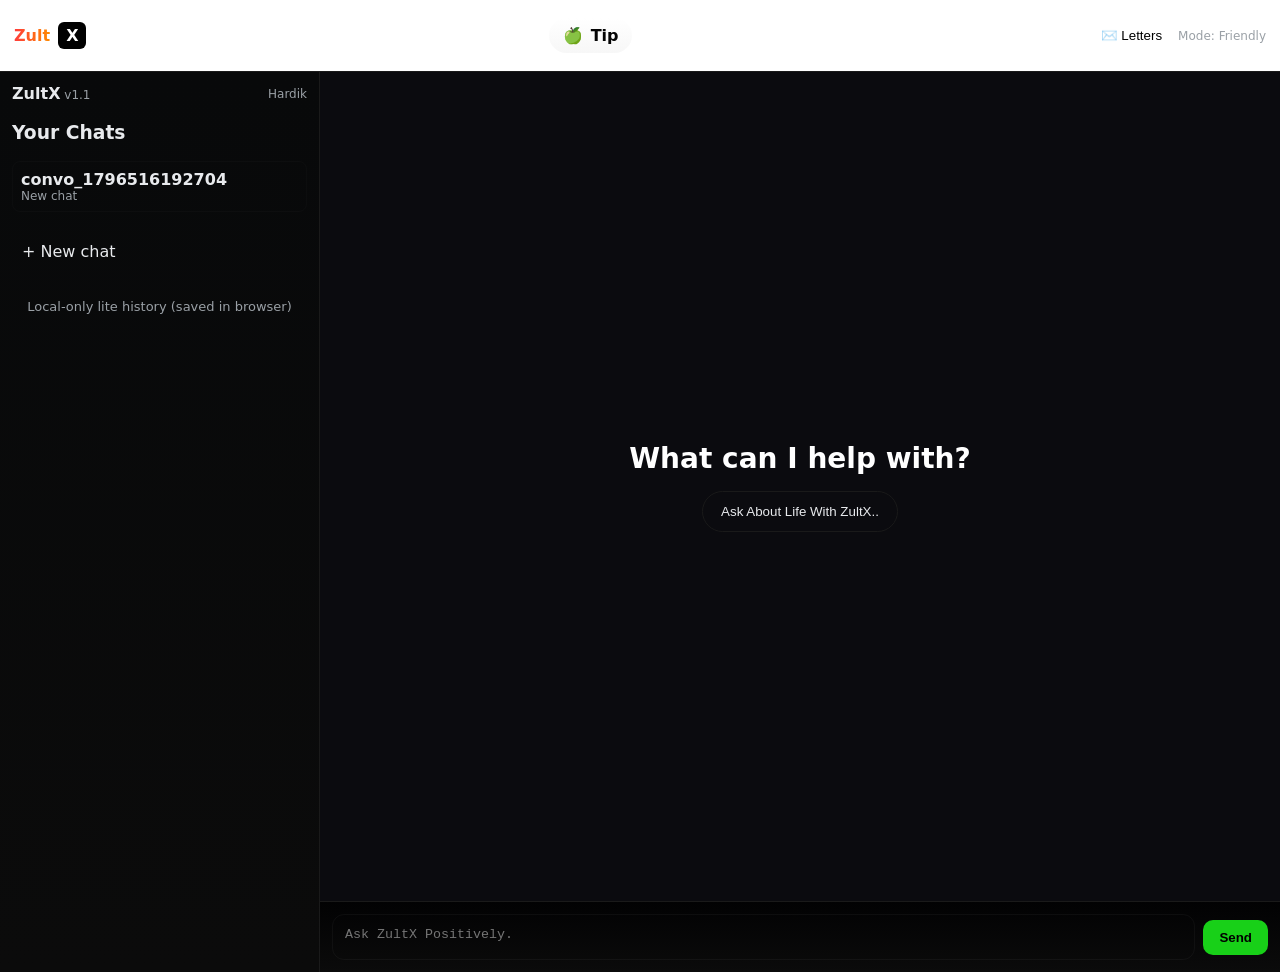
==== commit 948aaf90: "Update index.html" ====
--- a/index.html
+++ b/index.html
@@ -3,26 +3,26 @@
 <head>
 <meta charset="utf-8" />
 <meta name="viewport" content="width=device-width,initial-scale=1" />
-<title>ZultX — v1.1</title>
+<title>ZultX AI — Fast Experimental Intelligence</title>
+<meta name="description" content="ZultX is an experimental, positive AI system focused on fast reasoning, clean UI, and intelligent conversation." />
+<meta name="robots" content="index, follow" />
+<link rel="canonical" href="https://ZultX.github.io/zultx/" />
+  
 <style>
 :root{
-  --bg:#0b0b0f;--panel:#0f1113;--muted:#9aa0a6;--text:#e8eaed;--accent:#18d018;
-  --outline:#1a1a1a;--glass: rgba(255,255,255,0.03);--side-w:320px;--header-h:72px;
+  --bg:#0b0b0f;--muted:#9aa0a6;--text:#e8eaed;--accent:#18d018;--outline:#1a1a1a;
+  --side-w:320px;--header-h:72px;
 }
 *{box-sizing:border-box}
-html,body{height:100%;margin:0;font-family:Inter,system-ui,Arial;color:var(--text);background:var(--bg);-webkit-font-smoothing:antialiased}
-.hidden{display:none !important;pointer-events:none !important}
-header{position:sticky;top:0;z-index:100000;height:var(--header-h);display:flex;align-items:center;justify-content:space-between;padding:10px 14px;background:#fff;color:#050505;border-bottom:1px solid var(--outline);box-shadow:0 6px 18px rgba(0,0,0,0.12)}
-.header-left,.header-center,.header-right{display:flex;align-items:center;gap:10px}
+html,body{height:100%;margin:0;font-family:Inter,system-ui,Arial;color:var(--text);background:var(--bg)}
+header{position:sticky;top:0;height:var(--header-h);display:flex;align-items:center;justify-content:space-between;padding:10px 14px;background:#fff;color:#050505;border-bottom:1px solid var(--outline)}
 .logo{font-weight:900;display:flex;align-items:center;gap:8px}
 .logo .fire{background:linear-gradient(90deg,#ff3b3b,#ff8a00);-webkit-background-clip:text;background-clip:text;color:transparent;font-weight:900}
 .logo .x-black{background:#000;color:#fff;padding:4px 8px;border-radius:6px}
 .top-tip{display:inline-flex;align-items:center;gap:8px;padding:8px 14px;border-radius:999px;background:linear-gradient(#fff,#f7f7f7);cursor:pointer}
-.top-actions{display:flex;gap:8px;align-items:center;margin-left:auto}
-.top-actions button{background:var(--glass);border:1px solid var(--outline);padding:8px 12px;border-radius:8px;color:var(--text);cursor:pointer}
 .app{display:flex;min-height:100vh;position:relative}
 .side{width:var(--side-w);background:linear-gradient(180deg,#08090a,#0b0b0b);border-right:1px solid var(--outline);padding:12px;overflow:auto}
-.side .menu-btn{display:flex;align-items:center;gap:8px;padding:10px;border-radius:10px;cursor:pointer}
+.menu-btn{display:flex;align-items:center;gap:8px;padding:10px;border-radius:10px;cursor:pointer}
 .main{flex:1;display:flex;flex-direction:column;position:relative}
 .center-screen{flex:1;display:flex;align-items:center;justify-content:center;color:var(--muted)}
 .chat-wrap{display:flex;flex-direction:column;gap:12px;padding:18px;max-width:900px;margin:0 auto;flex:1;overflow:auto}
@@ -35,46 +35,42 @@
 .hint{color:var(--muted);font-size:13px;text-align:center;margin-top:8px}
 .history-item{padding:8px;border-radius:8px;background:transparent;border:1px solid rgba(255,255,255,0.02);cursor:pointer;margin-bottom:8px}
 .small-muted{font-size:12px;color:var(--muted)}
-/* mobile */
+.modal{display:none;position:fixed;left:8%;top:12%;right:8%;bottom:12%;background:#061212;border-radius:12px;padding:18px;z-index:10030;overflow:auto;border:1px solid #142}
 @media (max-width:880px){ .side{display:none} }
 </style>
 </head>
 <body>
 <header>
-  <div class="header-left">
-    <button id="hamb" aria-label="menu" style="background:transparent;border:0;font-size:20px;cursor:pointer">≡</button>
+  <div style="display:flex;gap:10px;align-items:center">
     <div class="logo"><span class="fire">Zult</span><span class="x-black">X</span></div>
   </div>
-  <div class="header-center">
-    <div class="top-tip" id="topTipBtn"><span class="apple">🍏</span><strong>Tip</strong></div>
-  </div>
-  <div class="header-right top-actions">
-    <button id="lettersBtn">✉️ Letters</button>
-    <div id="modePill" class="small-muted">Mode: Friendly</div>
+  <div class="top-tip" id="topTipBtn"><span>🍏</span><strong> Tip</strong></div>
+  <div style="display:flex;gap:10px;align-items:center">
+    <button id="lettersBtn" style="background:transparent;border:0;cursor:pointer">✉️ Letters</button>
+    <div class="small-muted">Mode: Friendly</div>
   </div>
 </header>
 
 <div class="app">
-  <aside class="side" id="sidePanel">
+  <aside class="side">
     <div style="display:flex;justify-content:space-between;align-items:center">
       <div><strong>ZultX</strong><small class="small-muted"> v1.1</small></div>
       <div class="small-muted">Hardik</div>
     </div>
+
     <h3>Your Chats</h3>
     <div id="historyList"></div>
     <div style="height:12px"></div>
     <div class="menu-btn" id="newChatBtn">+ New chat</div>
     <div style="height:20px"></div>
-    <div class="hint">Tap history to open. Local-only lite history (saved in browser).</div>
+    <div class="hint">Local-only lite history (saved in browser)</div>
   </aside>
 
   <main class="main">
-    <div id="centerScreen" class="center-screen" aria-hidden="false">
-      <div style="max-width:720px;text-align:center">
+    <div id="centerScreen" class="center-screen">
+      <div style="text-align:center;max-width:720px">
         <div style="font-size:28px;font-weight:800;margin-bottom:16px;color:#fff">What can I help with?</div>
-        <div style="display:flex;gap:8px;justify-content:center">
-          <button id="startBtn" style="padding:12px 18px;border-radius:999px;border:1px solid var(--outline);background:transparent;color:var(--text);cursor:pointer">Ask About Life With ZultX..</button>
-        </div>
+        <button id="startBtn" style="padding:12px 18px;border-radius:999px;border:1px solid var(--outline);background:transparent;color:var(--text);cursor:pointer">Ask About Life With ZultX..</button>
       </div>
     </div>
 
@@ -87,14 +83,17 @@
   </main>
 </div>
 
-<!-- letters modal -->
-<div id="lettersModal" style="display:none;position:fixed;left:8%;top:12%;right:8%;bottom:12%;background:#061212;border-radius:12px;padding:18px;z-index:10030;overflow:auto;border:1px solid #142">
-  <div style="display:flex;justify-content:space-between;align-items:center"><h2>Letters</h2><button id="closeLettersBtn">Close</button></div>
-  <div id="modalLettersContent" style="white-space:pre-wrap;color:var(--text);margin-top:12px"></div>
+<!-- Letters modal -->
+<div id="lettersModal" class="modal">
+  <div style="display:flex;justify-content:space-between;align-items:center">
+    <h2>Letters</h2>
+    <button id="closeLettersBtn">Close</button>
+  </div>
+  <pre id="modalLettersContent" style="white-space:pre-wrap;color:var(--text);margin-top:12px"></pre>
 </div>
 
-<!-- tip modal -->
-<div id="tipModal" style="display:none;position:fixed;left:18%;top:18%;right:18%;background:#061212;border-radius:12px;padding:18px;z-index:10030;border:1px solid #142">
+<!-- Tip modal -->
+<div id="tipModal" class="modal" style="width:420px;left:calc(50% - 210px);right:auto">
   <h3>Tip ZultX</h3>
   <div style="display:flex;gap:8px;margin-top:12px">
     <button onclick="createTip(10)">₹10</button>
@@ -105,8 +104,8 @@
   <div style="margin-top:12px"><button id="closeTipBtn">Cancel</button></div>
 </div>
 
-<!-- qr modal -->
-<div id="qrModal" style="display:none;position:fixed;left:18%;top:12%;right:18%;background:#061212;border-radius:12px;padding:18px;z-index:10030;border:1px solid #142;text-align:center">
+<!-- QR modal -->
+<div id="qrModal" class="modal" style="width:420px;left:calc(50% - 210px);right:auto;text-align:center">
   <h3>Scan to pay (UPI)</h3>
   <div id="qrImgWrap" style="margin-top:12px"></div>
   <div style="margin-top:12px"><button id="copyUpiBtn">Copy UPI</button><button id="closeQrBtn">Close</button></div>
@@ -135,26 +134,13 @@
 const closeQrBtn = document.getElementById("closeQrBtn");
 const copyUpiBtn = document.getElementById("copyUpiBtn");
 
-let currentConversationId = null; // string id for current chat
-let streaming = false;
-let lastAbort = null;
-
-/* ----------------- HISTORY (localStorage) ----------------- */
+let currentConversationId = null;
+
+/* ----------------- HISTORY ----------------- */
 function makeConvoId(){ return 'convo_' + Date.now(); }
-function saveMessageToHistory(convoId, role, text){
+function refreshHistoryList(){
   const key = 'zultx_history';
   const all = JSON.parse(localStorage.getItem(key) || '{}');
-  all[convoId] = all[convoId] || { id: convoId, created: Date.now(), messages: [] };
-  all[convoId].messages.push({role, text, t: Date.now()});
-  localStorage.setItem(key, JSON.stringify(all));
-  refreshHistoryList();
-}
-function loadConversation(convoId){
-  const all = JSON.parse(localStorage.getItem('zultx_history') || '{}');
-  return all[convoId] || null;
-}
-function refreshHistoryList(){
-  const all = JSON.parse(localStorage.getItem('zultx_history') || '{}');
   const keys = Object.keys(all).sort((a,b)=> all[b].created - all[a].created);
   historyList.innerHTML = '';
   for(const k of keys){
@@ -167,6 +153,109 @@
     historyList.appendChild(el);
   }
 }
+function saveMessageToHistory(convoId, role, text){
+  const key = 'zultx_history';
+  const all = JSON.parse(localStorage.getItem(key) || '{}');
+  all[convoId] = all[convoId] || { id: convoId, created: Date.now(), messages: [] };
+  all[convoId].messages.push({ role, text, t: Date.now() });
+  localStorage.setItem(key, JSON.stringify(all));
+  refreshHistoryList();
+}
+function loadConversation(convoId){
+  const all = JSON.parse(localStorage.getItem('zultx_history') || '{}');
+  return all[convoId] || null;
+}
+function localSaveInit(convoId){
+  const all = JSON.parse(localStorage.getItem('zultx_history') || '{}');
+  if(!all[convoId]) all[convoId] = { id: convoId, created: Date.now(), messages: [] };
+  localStorage.setItem('zultx_history', JSON.stringify(all));
+}
+
+/* ----------------- UI helpers ----------------- */
+function addBubble(kind, text){
+  const d = document.createElement('div');
+  d.className = 'msg ' + (kind === 'user' ? 'user' : 'ai');
+  d.textContent = text;
+  chatArea.appendChild(d);
+  chatArea.scrollTop = chatArea.scrollHeight;
+  return d;
+}
+function addUserMsg(text){ addBubble('user', text); saveMessageToHistory(currentConversationId, 'user', text); }
+function addAiMsg(text){ addBubble('ai', text); saveMessageToHistory(currentConversationId, 'ai', text); }
+function addSystemMsg(text){
+  const d = document.createElement('div'); d.style.textAlign='center'; d.style.color='#9aa0a6'; d.textContent = text; chatArea.appendChild(d); chatArea.scrollTop = chatArea.scrollHeight;
+}
+
+/* ----------------- Send message (NO STREAM) ----------------- */
+async function sendMessage(){
+  const text = input.value.trim();
+  if(!text) return;
+
+  // ensure chat visible
+  centerScreen.style.display = 'none';
+  chatArea.style.display = 'flex';
+
+  addUserMsg(text);
+  input.value = '';
+  sendBtn.disabled = true;
+
+  // insert temporary AI bubble
+  const aiDiv = addBubble('ai', 'ZultX is thinking...');
+
+  try{
+    // call non-stream endpoint; always returns JSON { answer: "..." }
+    const res = await fetch(`/ask?q=${encodeURIComponent(text)}`, {
+      headers: { "Accept": "application/json" },
+      method: "GET"
+    });
+
+    if(!res.ok){
+      aiDiv.textContent = "⚠️ Server error";
+      saveMessageToHistory(currentConversationId, 'ai', aiDiv.textContent);
+      return;
+    }
+
+    const data = await res.json();
+    const ans = (data && data.answer) ? data.answer : "⚠️ No answer returned.";
+    aiDiv.textContent = ans;
+    // already saved ai bubble in addBubble? We used addBubble earlier and saved. But ensure history saved:
+    // replace last saved AI (addBubble already saved via addAiMsg?) - we used addBubble directly, so save now:
+    saveMessageToHistory(currentConversationId, 'ai', ans);
+
+  } catch(err){
+    console.error(err);
+    aiDiv.textContent = "⚠️ Connection failed.";
+    saveMessageToHistory(currentConversationId, 'ai', aiDiv.textContent);
+  } finally {
+    sendBtn.disabled = false;
+    refreshHistoryList();
+  }
+}
+
+/* ----- bindings ----- */
+sendBtn.addEventListener('click', sendMessage);
+input.addEventListener('keydown', e => { if(e.key === 'Enter' && !e.shiftKey){ e.preventDefault(); sendMessage(); } });
+
+startBtn.addEventListener('click', () => {
+  currentConversationId = makeConvoId();
+  localSaveInit(currentConversationId);
+  chatArea.innerHTML = '';
+  centerScreen.style.display = 'none';
+  chatArea.style.display = 'flex';
+  addSystemMsg('New chat started.');
+  refreshHistoryList();
+});
+
+newChatBtn.addEventListener('click', () => {
+  currentConversationId = makeConvoId();
+  localSaveInit(currentConversationId);
+  chatArea.innerHTML = '';
+  centerScreen.style.display = 'none';
+  chatArea.style.display = 'flex';
+  addSystemMsg('New chat started.');
+  refreshHistoryList();
+});
+
 function openConversation(convoId){
   currentConversationId = convoId;
   const convo = loadConversation(convoId);
@@ -180,281 +269,30 @@
   }
 }
 
-/* new chat */
-newChatBtn.addEventListener('click', ()=>{
-  currentConversationId = makeConvoId();
-  localSaveInit(currentConversationId);
-  chatArea.innerHTML = '';
-  centerScreen.style.display = 'none';
-  chatArea.style.display = 'flex';
-  addSystemMsg("New chat started.");
-  refreshHistoryList();
-});
-function localSaveInit(convoId){
-  const all = JSON.parse(localStorage.getItem('zultx_history') || '{}');
-  if(!all[convoId]) all[convoId] = { id: convoId, created: Date.now(), messages: [] };
-  localStorage.setItem('zultx_history', JSON.stringify(all));
-}
-
-/* auto-create on start */
-if(!currentConversationId){
-  currentConversationId = makeConvoId();
-  localSaveInit(currentConversationId);
-}
-refreshHistoryList();
-
-/* ----------------- UI helpers ----------------- */
-function addBubble(kind, text){
-  const d = document.createElement('div');
-  d.className = 'msg ' + (kind === 'user' ? 'user' : 'ai');
-  d.textContent = text;
-  chatArea.appendChild(d);
-  chatArea.scrollTop = chatArea.scrollHeight;
-  return d;
-}
-function addUserMsg(text){ addBubble('user', text); saveMessageToHistory(currentConversationId, 'user', text); }
-function addAiMsg(text){ addBubble('ai', text); saveMessageToHistory(currentConversationId, 'ai', text); }
-function addSystemMsg(text){
-  const d = document.createElement('div'); d.style.textAlign='center'; d.style.color='#9aa0a6'; d.textContent = text; chatArea.appendChild(d); chatArea.scrollTop = chatArea.scrollHeight;
-}
-
-/* tiny typing placeholder */
-function showTyping(flag){
-  let t = document.getElementById('typingIndicator');
-  if(flag){
-    if(!t){
-      t = document.createElement('div'); t.id='typingIndicator'; t.className='small-muted'; t.textContent = 'ZultX is thinking...';
-      chatArea.appendChild(t); chatArea.scrollTop = chatArea.scrollHeight;
-    }
-  } else {
-    const el = document.getElementById('typingIndicator'); if(el) el.remove();
-  }
-}
-
-/* ----------------- Robust SSE / chunk parser ----------------- */
-function processSsePayload(payload, aiDiv){
-  // payload is expected JSON string
-  if(!payload) return;
-  payload = payload.trim();
-  if(payload === '[DONE]') return;
-  let obj = null;
-  try { obj = JSON.parse(payload); } catch(e){ 
-    // if not JSON, append raw
-    aiDiv.textContent += payload;
-    chatArea.scrollTop = chatArea.scrollHeight;
-    return;
-  }
-  // OpenAI/Mistral style
-  if(Array.isArray(obj.choices)){
-    for(const ch of obj.choices){
-      if(ch.delta && typeof ch.delta.content === 'string'){
-        aiDiv.textContent += ch.delta.content;
-      } else if(ch.message && typeof ch.message.content === 'string'){
-        aiDiv.textContent += ch.message.content;
-      } else if(typeof ch.text === 'string'){
-        aiDiv.textContent += ch.text;
-      }
-    }
-    chatArea.scrollTop = chatArea.scrollHeight;
-    return;
-  }
-  // Gemini-like
-  if(obj.candidates && obj.candidates[0] && obj.candidates[0].content && Array.isArray(obj.candidates[0].content.parts)){
-    for(const p of obj.candidates[0].content.parts){
-      if(p.text) aiDiv.textContent += p.text;
-    }
-    chatArea.scrollTop = chatArea.scrollHeight;
-    return;
-  }
-  // fallback: find string within object
-  const found = walkForString(obj);
-  if(found) { aiDiv.textContent += found; chatArea.scrollTop = chatArea.scrollHeight; return; }
-}
-function walkForString(o){
-  if(!o) return null;
-  if(typeof o === 'string') return o;
-  if(typeof o === 'object'){
-    for(const k of Object.keys(o)){
-      const v = o[k];
-      if(typeof v === 'string' && v.length>1) return v;
-      if(typeof v === 'object'){
-        const r = walkForString(v);
-        if(r) return r;
-      }
-    }
-  }
-  return null;
-}
-
-/* ----------------- Send message (NO dead buttons) ----------------- */
-async function sendMessage(){
-  const text = input.value.trim();
-  if(!text || streaming) return;
-  // ensure chat visible and center removed permanently
-  centerScreen.style.display = 'none';
-  chatArea.style.display = 'flex';
-
-  addUserMsg(text);
-  input.value = '';
-  sendBtn.disabled = true; streaming = true;
-  showTyping(true);
-
-  // create AI bubble to append text into
-  const aiDiv = addBubble('ai', '');
-
-  // abort logic
-  if(lastAbort){
-    try{ lastAbort.abort(); }catch(_){} 
-    lastAbort = null;
-  }
-  const controller = new AbortController();
-  lastAbort = controller;
-
-  try{
-    const url = `/ask?q=${encodeURIComponent(text)}&stream=true`;
-    const res = await fetch(url, { headers: { Accept: 'text/event-stream, application/json, text/plain' }, signal: controller.signal });
-    if(!res.ok){
-      aiDiv.textContent = '⚠️ Server error';
-      saveMessageToHistory(currentConversationId, 'ai', aiDiv.textContent);
-      return;
-    }
-
-    if(!res.body){
-      // fallback: server returned non-stream text (json or plain)
-      const txt = await res.text();
-      try {
-        const j = JSON.parse(txt);
-        const ans = j.answer || txt;
-        aiDiv.textContent += ans;
-      } catch {
-        aiDiv.textContent += txt;
-      }
-      saveMessageToHistory(currentConversationId, 'ai', aiDiv.textContent);
-      return;
-    }
-
-    // streaming reader
-    const reader = res.body.getReader();
-    const decoder = new TextDecoder('utf-8');
-    let buffer = '';
-
-    while(true){
-      const { value, done } = await reader.read();
-      if(done) break;
-      buffer += decoder.decode(value, { stream: true });
-
-      // parse SSE blocks separated by \n\n
-      let idx;
-      while((idx = buffer.indexOf("\n\n")) !== -1){
-        const block = buffer.slice(0, idx).trim();
-        buffer = buffer.slice(idx + 2);
-
-        if(!block) continue;
-        // pick data: lines
-        const lines = block.split(/\r?\n/).map(s => s.trim());
-        const dataLines = lines.filter(l => l.startsWith('data:')).map(l => l.slice(5).trim());
-        if(dataLines.length > 0){
-          const payload = dataLines.join("\n");
-          if(payload === '[DONE]') {
-            // finalize
-            saveMessageToHistory(currentConversationId, 'ai', aiDiv.textContent);
-            continue;
-          }
-          processSsePayload(payload, aiDiv);
-        } else {
-          // if block didn't start with data: maybe raw chunk or JSON
-          processSsePayload(block, aiDiv);
-        }
-      }
-
-      // if buffer grows too large, attempt to extract first full JSON to avoid memory issues
-      if(buffer.length > 20000){
-        const start = buffer.indexOf('{');
-        if(start !== -1){
-          // try find matching }
-          let depth = 0, end = -1;
-          for(let i=start;i<buffer.length;i++){
-            if(buffer[i] === '{') depth++;
-            else if(buffer[i] === '}'){ depth--; if(depth===0){ end = i; break; } }
-          }
-          if(end !== -1){
-            const piece = buffer.slice(start, end+1);
-            processSsePayload(piece, aiDiv);
-            buffer = buffer.slice(end+1);
-          } else {
-            buffer = buffer.slice(-20000);
-          }
-        } else {
-          buffer = buffer.slice(-20000);
-        }
-      }
-    } // end read loop
-
-    // any leftover
-    if(buffer && buffer.trim()){
-      const cleaned = buffer.replace(/^data:\s*/g, '').trim();
-      if(cleaned && cleaned !== '[DONE]') processSsePayload(cleaned, aiDiv);
-    }
-
-    // final save
-    saveMessageToHistory(currentConversationId, 'ai', aiDiv.textContent);
-
-  } catch(err){
-    if(err.name === 'AbortError'){
-      aiDiv.textContent = '⚠️ Request cancelled.';
-      saveMessageToHistory(currentConversationId, 'ai', aiDiv.textContent);
-    } else {
-      console.error(err);
-      aiDiv.textContent = '⚠️ Connection lost.';
-      saveMessageToHistory(currentConversationId, 'ai', aiDiv.textContent);
-    }
-  } finally {
-    showTyping(false);
-    sendBtn.disabled = false;
-    streaming = false;
-    lastAbort = null;
-    refreshHistoryList();
-  }
-}
-
-/* ----- bindings ----- */
-sendBtn.addEventListener('click', sendMessage);
-input.addEventListener('keydown', e=>{
-  if(e.key === 'Enter' && !e.shiftKey){ e.preventDefault(); sendMessage(); }
-});
-startBtn.addEventListener('click', ()=>{
-  centerScreen.style.display = 'none';
-  chatArea.style.display = 'flex';
-  addSystemMsg('New chat started.');
-});
-newChatBtn.addEventListener('click', ()=>{ currentConversationId = makeConvoId(); localSaveInit(currentConversationId); refreshHistoryList(); openConversation(currentConversationId); });
-
-/* ----------------- Letters & Tips UI ----------------- */
+/* ----------------- Letters / Tips UI ----------------- */
 lettersBtn.addEventListener('click', async ()=>{
   try{
     const res = await fetch('/letters');
     if(!res.ok) return alert('No letters');
     const data = await res.json();
-    if((data.letters||[]).length===0) return modalLettersContent.textContent = 'No letters found';
-    // show first letter by default
-    const name = data.letters[0];
-    const r = await fetch('/letters/' + encodeURIComponent(name));
-    const text = await r.text();
+    const name = (data.letters && data.letters.length) ? data.letters[0] : null;
+    if(!name) { modalLettersContent.textContent = 'No letters found'; lettersModal.style.display='block'; return; }
+    const r2 = await fetch('/letters/' + encodeURIComponent(name));
+    const text = await r2.text();
     modalLettersContent.textContent = text;
     lettersModal.style.display = 'block';
   }catch(e){ alert('Unable to load letters'); }
 });
 closeLettersBtn.addEventListener('click', ()=> lettersModal.style.display='none');
 
-topTipBtn.addEventListener('click', ()=> tipModal.style.display = 'block');
-closeTipBtn.addEventListener('click', ()=> tipModal.style.display = 'none');
+topTipBtn.addEventListener('click', ()=> tipModal.style.display='block');
+closeTipBtn.addEventListener('click', ()=> tipModal.style.display='none');
 
 async function createTip(amount){
   try{
     const res = await fetch('/tip', { method: 'POST', headers: {'Content-Type':'application/json'}, body: JSON.stringify({amount}) });
     const data = await res.json();
     if(!data.ok) return alert('Tip failed');
-    // show QR or open UPI
     const isMobile = /Android|iPhone|iPad|iPod/i.test(navigator.userAgent);
     if(isMobile){
       window.location.href = data.upi_link;
@@ -466,18 +304,22 @@
 }
 closeQrBtn.addEventListener('click', ()=> qrModal.style.display='none');
 copyUpiBtn.addEventListener('click', async ()=>{
-  const data = await fetch('/tip', { method:'POST', headers:{'Content-Type':'application/json'}, body: JSON.stringify({amount:10}) }).then(r=>r.json());
-  if(data && data.upi_link){
-    try{ await navigator.clipboard.writeText(data.upi_link); copyUpiBtn.textContent='Copied ✓'; }catch(e){ alert(data.upi_link); }
-  }
+  try{
+    const res = await fetch('/tip', { method:'POST', headers:{'Content-Type':'application/json'}, body: JSON.stringify({amount:10}) });
+    const data = await res.json();
+    if(data && data.upi_link){
+      await navigator.clipboard.writeText(data.upi_link);
+      copyUpiBtn.textContent = 'Copied ✓';
+    }
+  }catch(e){ alert('Copy failed'); }
 });
 
 /* init */
+if(!currentConversationId){
+  currentConversationId = makeConvoId();
+  localSaveInit(currentConversationId);
+}
 refreshHistoryList();
-if(localStorage.getItem('zultx_history')===null) {
-  localSaveInit(currentConversationId);
-  refreshHistoryList();
-}
 </script>
 </body>
-    </html>
+  </html>
